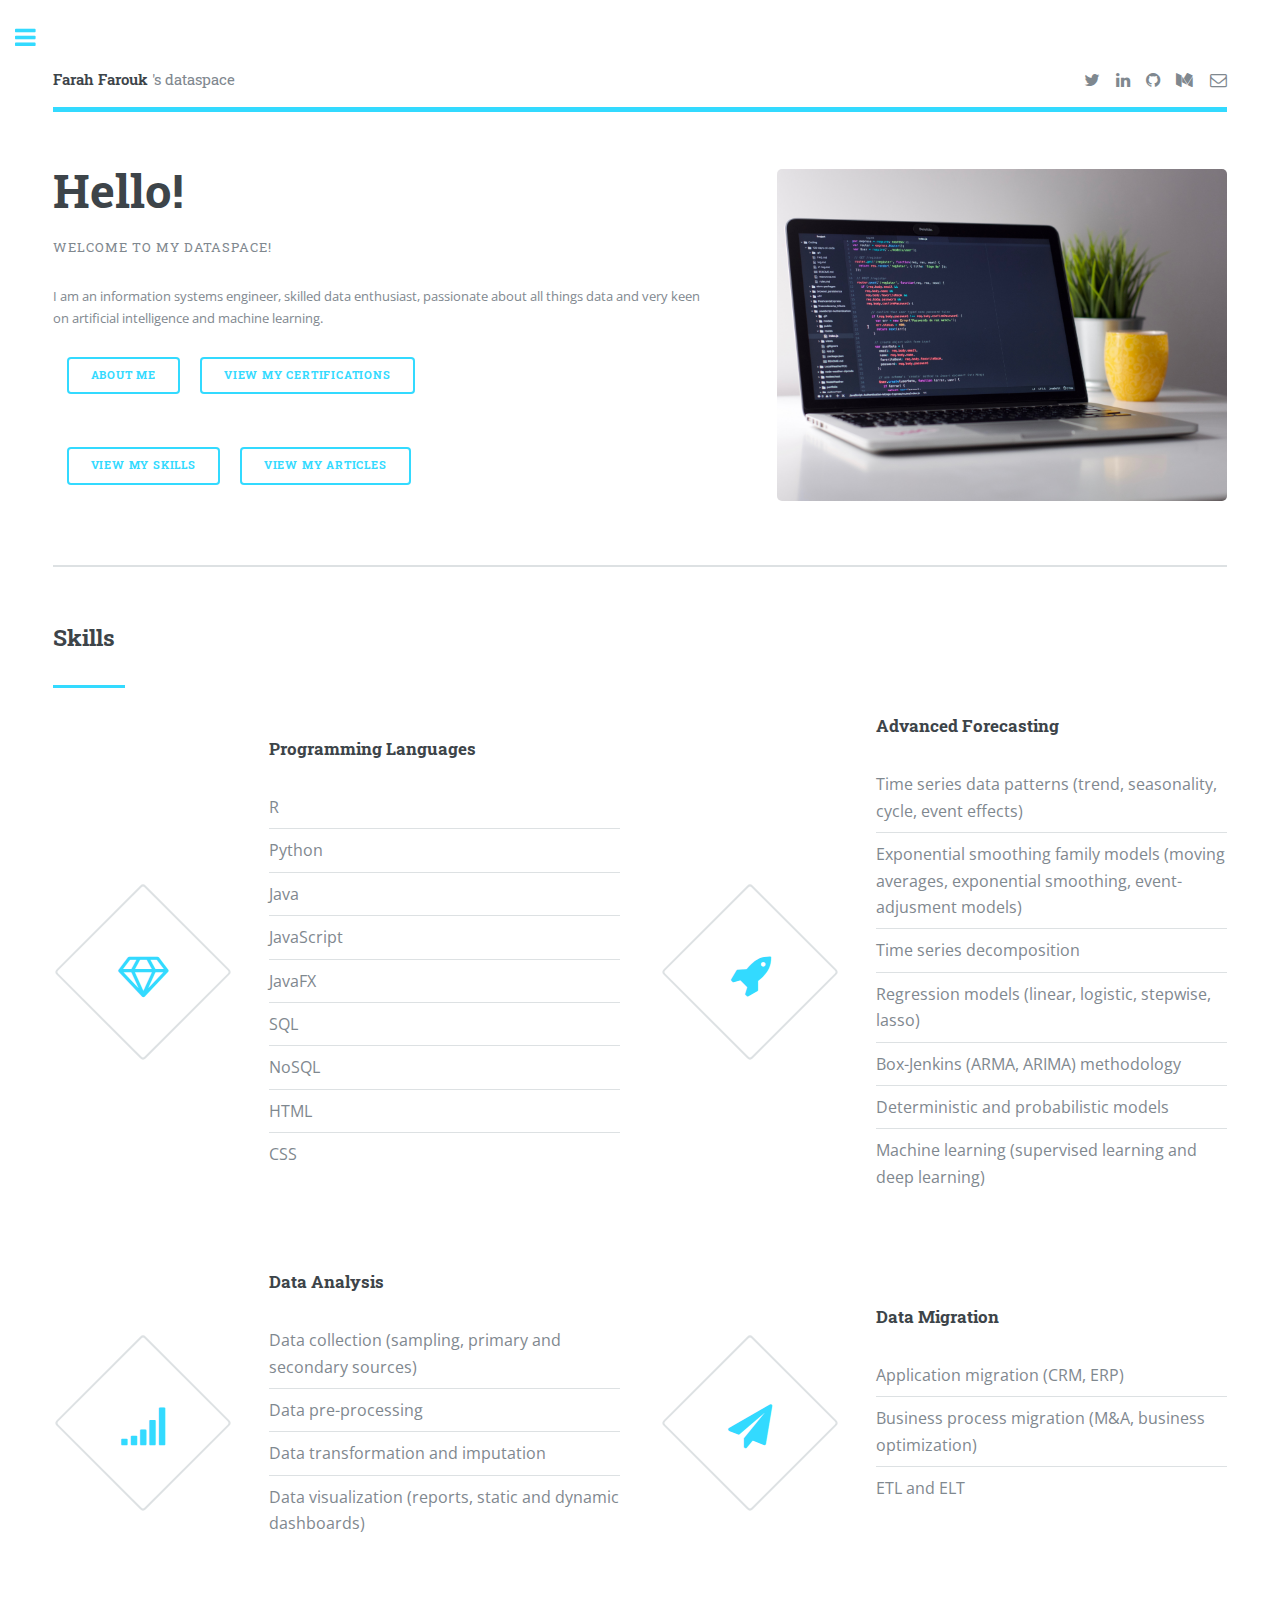
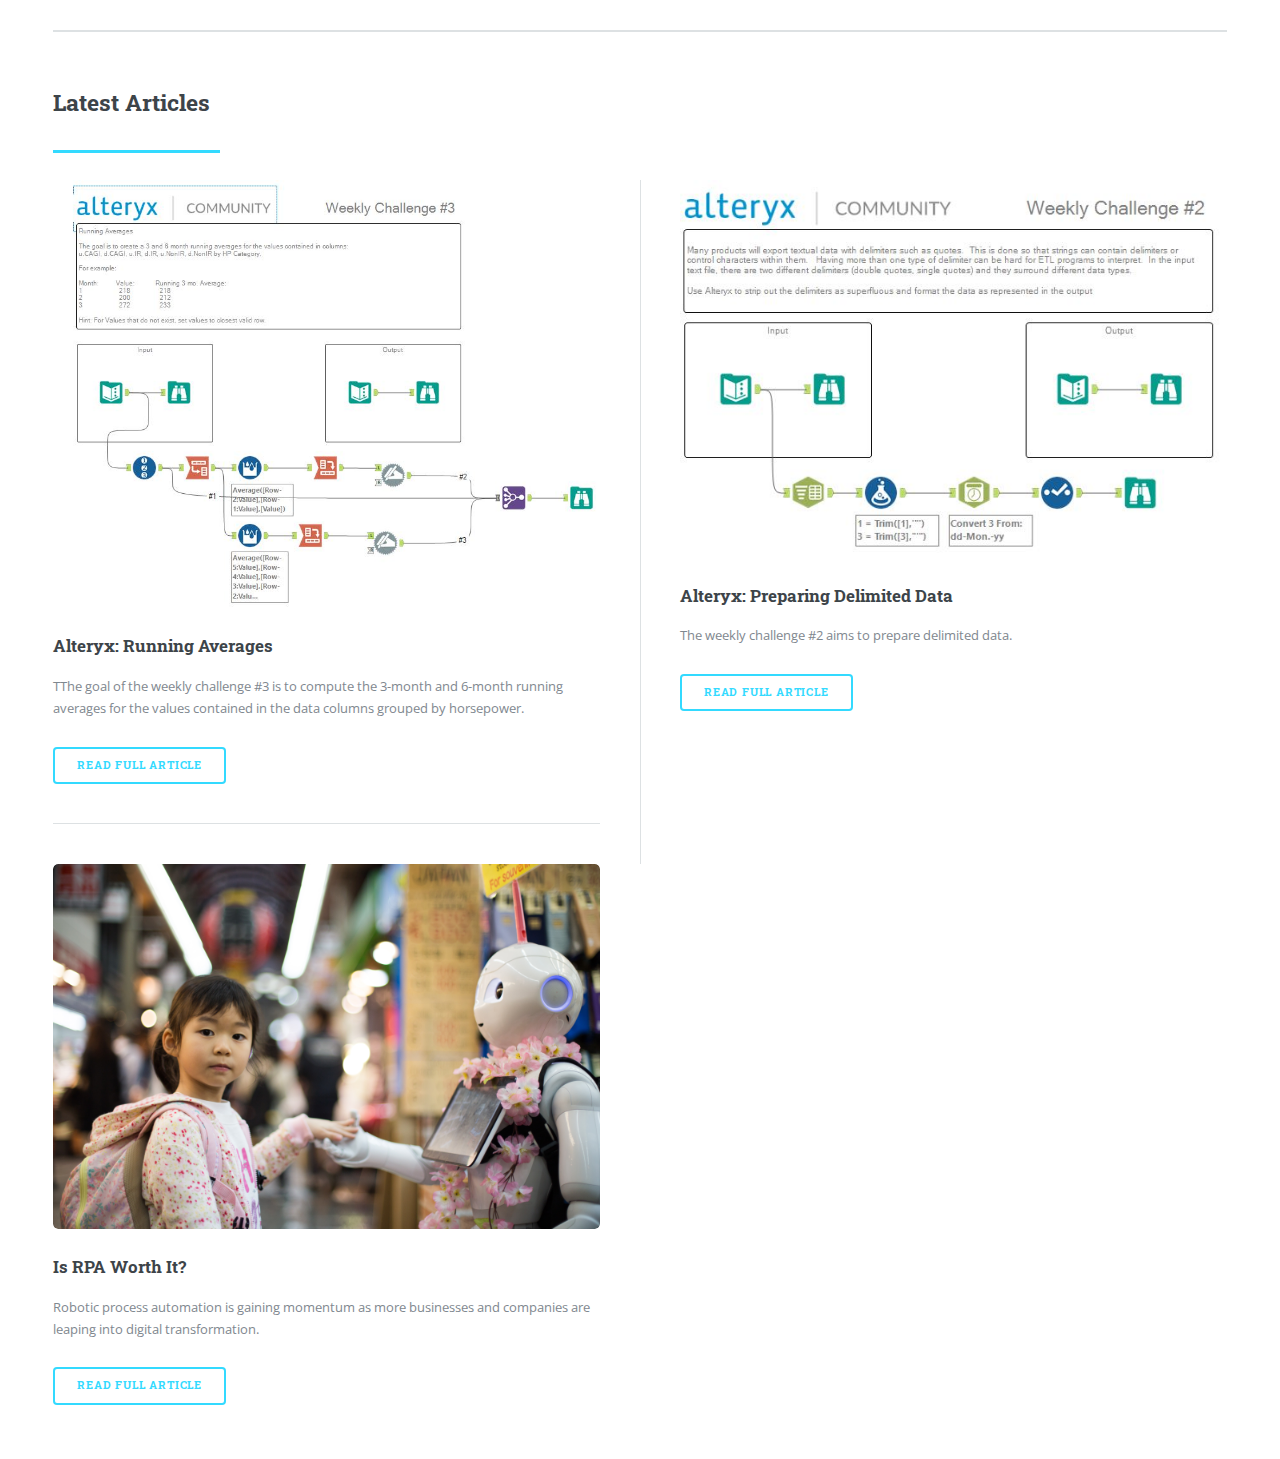
==== index.html @ 33a5beaa "Add files via upload" ====
<!DOCTYPE HTML>

<html>
	
	<head>
		<title>Farah Farouk</title>
		<meta charset="utf-8" />
		<meta name="viewport" content="width=device-width, initial-scale=1, user-scalable=no" />
		<link rel="stylesheet" href="assets/css/main.css" />
	</head>
	<body class="is-preload">

		<!-- Wrapper -->
			<div id="wrapper">

				<!-- Main -->
					<div id="main">
						<div class="inner">

							<!-- Header -->
								<header id="header">
									<a href="index.html" class="logo"><strong> Farah Farouk </strong>'s dataspace </a>
									<ul class="icons">
										<li><a href="https://twitter.com/datafarah" target="_blank" class="icon fa-twitter"><span class="label">Twitter</span></a></li>
										<li><a href="https://www.linkedin.com/in/ffarah/" target="_blank" class="icon fa-linkedin"><span class="label">LinkedIn</span></a></li>
										<li><a href="https://github.com/farahfarouk" target="_blank" class="icon fa-github"><span class="label">Github</span></a></li>
										<li><a href="https://medium.com/@datafarah" target="_blank" class="icon fa-medium"><span class="label">Medium</span></a></li>
										<li><a href="mailto:farah_farouk@outlook.com?Subject= Hello!" class="icon fa-envelope-o"><span class="label">Email</span></a></li>
									</ul>
								</header>

							<!-- Banner -->
								<section id="banner">
									<div class="content">
										<header>
										
										<h1>Hello!</h1>
										<p>Welcome to my dataspace! </p>
										</header>
										<p> I am an information systems engineer, skilled data enthusiast, passionate about all things data and very keen on artificial intelligence and machine learning.</p>
										<ul class="row">
											<p><a href="about.html" class="button big">About me</a></p>
											<p><a href="certifications.html" class="button big">View my certifications</a></p>
										</ul>
										<ul class="row">
											<p><a href="#Skills" class="button big">View my skills</a></p>
											<p><a href="articles.html" class="button big">View my articles</a></p>
										</ul>
										
										<!--<ul class="actions">
												<li><a href="Farah Farouk's Resume.pdf" download class="button big">Download my résumé</a></li>
											</ul>-->
											
									</div>
									<span class="image right"  width="100" height="260" >
										<img src="images/pic20.jpg" alt="" />
									</span>
								</section>

							<!-- Section -->
								<section>
									<header class="major">
										<a name="Skills"> <h2>Skills</h2></a>
									</header>
									<div class="features">
										<article>
											<font size="4.5"><span class="icon fa-diamond"></span></font>
											<div class="content">
												<h3>Programming Languages</h3>									
												<font size="3">
													<p>
														<ul class="alt">
														<li>R</li>
														<li>Python</li>
														<li>Java</li>
														<li>JavaScript</li>
														<li>JavaFX</li>
														<li>SQL</li>
														<li>NoSQL</li>
														<li>HTML</li>
														<li>CSS</li>
														</ul>
													</p>
												</font>
											</div>
										</article>
									
										<article>
											<font size="4.5"><span class="icon fa-rocket"></span></font>
											<div class="content">
												<h3>Advanced Forecasting</h3>
												<font size="3">
													<p>
														<ul class="alt">
														<li>Time series data patterns (trend, seasonality, cycle, event effects)</li>
														<li>Exponential smoothing family models (moving averages, exponential smoothing, event-adjusment models)</li>
														<li>Time series decomposition </li>
														<li>Regression models (linear, logistic, stepwise, lasso)</li>
														<li>Box-Jenkins (ARMA, ARIMA) methodology</li>
														<li>Deterministic and probabilistic models</li>
														<li>Machine learning (supervised learning and deep learning)</li>
														</ul>
													</p>
												</font>
											</div>
										</article>

										<article>
												<font size="4.5"><span class="icon fa-signal"></span></font>
											<div class="content">
												<h3>Data Analysis</h3>
												<font size="3">
													<p>
														<ul class="alt">
														<li>Data collection (sampling, primary and secondary sources) </li>
														<li>Data pre-processing</li>
														<li>Data transformation and imputation</li>
														<li>Data  visualization (reports, static and dynamic dashboards)</li>
														</ul>
													</p>
												</font>
											</div>
										</article>

										<article>
											<font size="4.5"><span class="icon fa-paper-plane"></span></font>
											<div class="content">
												<h3>Data Migration</h3>
												<font size="3">
													<p>
														<ul class="alt">
														<li>Application migration (CRM, ERP) </li>
														<li>Business process migration (M&A, business optimization)</li>
														<li>ETL and ELT</li>
														</ul>
													</p>
												</font>
											</div>
										</article>
									</div>
								</section>

							<!-- Section -->
								<section>
									<header class="major">
										<a name="Articles"> <h2>Latest Articles</h2> </a>
									</header>
									<div class="posts">
											<article>
													<a href="https://medium.com/@datafarah/alteryx-running-averages-e995f4329ad5" target="_blank" class="image"><img src="images/pic32.JPG" alt="" /></a>
													<h3>Alteryx: Running Averages </h3>
													<p>TThe goal of the weekly challenge #3 is to compute the 3-month and 6-month running averages for the values contained in the data columns grouped by horsepower.</p>
													<ul class="actions">
														<li><a href="https://medium.com/@datafarah/alteryx-running-averages-e995f4329ad5" target="_blank" class="button">read full article</a></li>
													</ul>
											</article>   
										<article>
												<a href="https://medium.com/datadriveninvestor/alteryx-preparing-delimited-data-8fd2b0efdda5" target="_blank" class="image"><img src="images/pic31.JPG" alt="" /></a>
												<h3>Alteryx: Preparing Delimited Data </h3>
												<p>The weekly challenge #2 aims to prepare delimited data.</p>
												<ul class="actions">
													<li><a href="https://medium.com/datadriveninvestor/alteryx-preparing-delimited-data-8fd2b0efdda5" target="_blank" class="button">read full article</a></li>
												</ul>
										</article>  
										<article>
												<a href="https://medium.com/datadriveninvestor/is-rpa-worth-it-6170d3c0289a" target="_blank" class="image"><img src="images/pic03.jpg" alt="" /></a>
												<h3>Is RPA Worth It?</h3>
												<p>Robotic process automation is gaining momentum as more businesses and companies are leaping into digital transformation.</p>
												<ul class="actions">
													<li><a href="https://medium.com/datadriveninvestor/is-rpa-worth-it-6170d3c0289a" target="_blank" class="button">read full article</a></li>
												</ul>
										</article>
									</div>
								</section>

						</div>
					</div>

				<!-- Sidebar -->
					<div id="sidebar">
						<div class="inner">

							<!-- Search -->
								<section id="search" class="alt">
								<script type="text/javascript" src="//rf.revolvermaps.com/0/0/6.js?i=564txde7sz0&amp;m=7&amp;c=e63100&amp;cr1=ffffff&amp;f=arial&amp;l=0&amp;bv=90&amp;lx=-420&amp;ly=420&amp;hi=20&amp;he=7&amp;hc=a8ddff&amp;rs=80" async="async"></script>
								</section>

							<!-- Menu -->
								<nav id="menu">
									<header class="major">
										<h2>Menu</h2>
									</header>
									<ul>
										<li><a href="index.html">Homepage</a></li>
										<li><a href="about.html">About me</a></li>
										<li><a href="certifications.html">Certifications</a></li>
										<li>
										<span a href="articles.html" class="opener">Articles</span>
										<ul>
											<li><a href="iai.html">Inside AI</a></li>
											<li><a href="ialteryx.html">Inside Alteryx</a></li>
											<li><a href="ipython.html">Inside Python</a></li>
											<li><a href="ir.html">Inside R</a></li>
										</ul>
										</li>
										<li><a href="mailto:farah_farouk@outlook.com?Subject= Hello!">Contact</a></li>
									</ul>
								</nav>	

							<!-- Section -->
								<section>
									<header class="major">
										<h2> Data News </h2>
									</header>
									<div class="mini-posts">
										<article>
											
												<div class="feedgrabbr_widget" id="fgid_11b1ff4437000a5624e28e308"></div>
												<script>if (typeof (fg_widgets) === "undefined") fg_widgets = new Array(); fg_widgets.push("fgid_11b1ff4437000a5624e28e308");</script>
												<script async src="https://www.feedgrabbr.com/widget/fgwidget.js"></script>

												<p><div class="feedgrabbr_widget" id="fgid_0a4306a28ae676fc05e7b98b8"></div>
													<script>if (typeof (fg_widgets) === "undefined") fg_widgets = new Array(); fg_widgets.push("fgid_0a4306a28ae676fc05e7b98b8");</script>
													<script async src="https://www.feedgrabbr.com/widget/fgwidget.js"></script></p>

													
												
										</article>
									</div>
								</section>

							
							<!-- Footer -->
								<footer id="footer">
									<font size="1.5"><p class="copyright">&copy;2019 Farah Farouk. All rights reserved. v.2. Images from Unsplash.com.</p></font>
								</footer>

						</div>
					</div>
			</div>

		<!-- Scripts -->
			<script src="assets/js/jquery.min.js"></script>
			<script src="assets/js/browser.min.js"></script>
			<script src="assets/js/breakpoints.min.js"></script>
			<script src="assets/js/util.js"></script>
			<script src="assets/js/main.js"></script>
	</body>
</html>
---- assets/css/main.css ----
@import url(font-awesome.min.css);
@import url("https://fonts.googleapis.com/css?family=Open+Sans:400,600,400italic,600italic|Roboto+Slab:400,700");


html, body, div, span, applet, object,
iframe, h1, h2, h3, h4, h5, h6, p, blockquote,
pre, a, abbr, acronym, address, big, cite,
code, del, dfn, em, img, ins, kbd, q, s, samp,
small, strike, strong, sub, sup, tt, var, b,
u, i, center, dl, dt, dd, ol, ul, li, fieldset,
form, label, legend, table, caption, tbody,
tfoot, thead, tr, th, td, article, aside,
canvas, details, embed, figure, figcaption,
footer, header, hgroup, menu, nav, output, ruby,
section, summary, time, mark, audio, video {
	margin: 0;
	padding: 0;
	border: 0;
	font-size: 100%;
	font: inherit;
	vertical-align: baseline;}

article, aside, details, figcaption, figure,
footer, header, hgroup, menu, nav, section {
	display: block;}

body {
	line-height: 1;
}

ol, ul {
	list-style: none;
}

blockquote, q {
	quotes: none;
}

	blockquote:before, blockquote:after, q:before, q:after {
		content: '';
		content: none;
	}

table {
	border-collapse: collapse;
	border-spacing: 0;
}

body {
	-webkit-text-size-adjust: none;
}

mark {
	background-color: transparent;
	color: inherit;
}

input::-moz-focus-inner {
	border: 0;
	padding: 0;
}

input, select, textarea {
	-moz-appearance: none;
	-webkit-appearance: none;
	-ms-appearance: none;
	appearance: none;
}

/* Basic */

	@-ms-viewport {
		width: device-width;
	}

	body {
		-ms-overflow-style: scrollbar;
	}

	@media screen and (max-width: 480px) {

		html, body {
			min-width: 320px;
		}

	}

	html {
		box-sizing: border-box;
	}

	*, *:before, *:after {
		box-sizing: inherit;
	}

	body {
		background: #ffffff;
	}

		body.is-preload *, body.is-preload *:before, body.is-preload *:after, body.is-resizing *, body.is-resizing *:before, body.is-resizing *:after {
			-moz-animation: none !important;
			-webkit-animation: none !important;
			-ms-animation: none !important;
			animation: none !important;
			-moz-transition: none !important;
			-webkit-transition: none !important;
			-ms-transition: none !important;
			transition: none !important;
		}

/* Type */

	body, input, select, textarea {
		color: #7f888f;
		font-family: "Open Sans", sans-serif;
		font-size: 13pt;
		font-weight: 400;
		line-height: 1.65;
	}

		@media screen and (max-width: 1680px) {

			body, input, select, textarea {
				font-size: 11pt;
			}

		}

		@media screen and (max-width: 1280px) {

			body, input, select, textarea {
				font-size: 10pt;
			}

		}

		@media screen and (max-width: 360px) {

			body, input, select, textarea {
				font-size: 9pt;
			}

		}

	a {
		-moz-transition: color 0.2s ease-in-out, border-bottom-color 0.2s ease-in-out;
		-webkit-transition: color 0.2s ease-in-out, border-bottom-color 0.2s ease-in-out;
		-ms-transition: color 0.2s ease-in-out, border-bottom-color 0.2s ease-in-out;
		transition: color 0.2s ease-in-out, border-bottom-color 0.2s ease-in-out;
		border-bottom: dotted 1px;
		color: #33DAFF;
		text-decoration: none;
	}

		a:hover {
			border-bottom-color: #33DAFF;
			color: #33DAFF !important;
		}

			a:hover strong {
				color: inherit;
			}

	strong, b {
		color: #3d4449;
		font-weight: 600;
	}

	em, i {
		font-style: italic;
	}

	p {
		margin: 0 0 2em 0;
	}

	h1, h2, h3, h4, h5, h6 {
		color: #3d4449;
		font-family: "Roboto Slab", serif;
		font-weight: 700;
		line-height: 1.5;
		margin: 0 0 1em 0;
	}

		h1 a, h2 a, h3 a, h4 a, h5 a, h6 a {
			color: inherit;
			text-decoration: none;
			border-bottom: 0;
		}

	h1 {
		font-size: 4em;
		margin: 0 0 0.5em 0;
		line-height: 1.3;
	}

	h2 {
		font-size: 1.75em;
	}

	h3 {
		font-size: 1.25em;
	}

	h4 {
		font-size: 1.1em;
	}

	h5 {
		font-size: 0.9em;
	}

	h6 {
		font-size: 0.7em;
	}

	@media screen and (max-width: 1680px) {

		h1 {
			font-size: 3.5em;
		}

	}

	@media screen and (max-width: 980px) {

		h1 {
			font-size: 3.25em;
		}

	}

	@media screen and (max-width: 736px) {

		h1 {
			font-size: 2em;
			line-height: 1.4;
		}

		h2 {
			font-size: 1.5em;
		}

	}

	sub {
		font-size: 0.8em;
		position: relative;
		top: 0.5em;
	}

	sup {
		font-size: 0.8em;
		position: relative;
		top: -0.5em;
	}

	blockquote {
		border-left: solid 3px rgba(210, 215, 217, 0.75);
		font-style: italic;
		margin: 0 0 2em 0;
		padding: 0.5em 0 0.5em 2em;
	}

	code {
		background: rgba(230, 235, 237, 0.25);
		border-radius: 0.375em;
		border: solid 1px rgba(210, 215, 217, 0.75);
		font-family: "Courier New", monospace;
		font-size: 0.9em;
		margin: 0 0.25em;
		padding: 0.25em 0.65em;
	}

	pre {
		-webkit-overflow-scrolling: touch;
		font-family: "Courier New", monospace;
		font-size: 0.9em;
		margin: 0 0 2em 0;
	}

		pre code {
			display: block;
			line-height: 1.75;
			padding: 1em 1.5em;
			overflow-x: auto;
		}

	hr {
		border: 0;
		border-bottom: solid 1px rgba(210, 215, 217, 0.75);
		margin: 2em 0;
	}

		hr.major {
			margin: 3em 0;
		}

	.align-left {
		text-align: left;
	}

	.align-center {
		text-align: center;
	}

	.align-right {
		text-align: right;
	}

/* Row */

	.row {
		display: flex;
		flex-wrap: wrap;
		box-sizing: border-box;
		align-items: stretch;
	}

		.row > * {
			box-sizing: border-box;
		}

		.row.gtr-uniform > * > :last-child {
			margin-bottom: 0;
		}

		.row.aln-left {
			justify-content: flex-start;
		}

		.row.aln-center {
			justify-content: center;
		}

		.row.aln-right {
			justify-content: flex-end;
		}

		.row.aln-top {
			align-items: flex-start;
		}

		.row.aln-middle {
			align-items: center;
		}

		.row.aln-bottom {
			align-items: flex-end;
		}

		.row > .imp {
			order: -1;
		}

		.row > .col-1 {
			width: 8.3333333333%;
		}

		.row > .off-1 {
			margin-left: 8.3333333333%;
		}

		.row > .col-2 {
			width: 16.6666666667%;
		}

		.row > .off-2 {
			margin-left: 16.6666666667%;
		}

		.row > .col-3 {
			width: 25%;
		}

		.row > .off-3 {
			margin-left: 25%;
		}

		.row > .col-4 {
			width: 33.3333333333%;
		}

		.row > .off-4 {
			margin-left: 33.3333333333%;
		}

		.row > .col-5 {
			width: 41.6666666667%;
		}

		.row > .off-5 {
			margin-left: 41.6666666667%;
		}

		.row > .col-6 {
			width: 50%;
		}

		.row > .off-6 {
			margin-left: 50%;
		}

		.row > .col-7 {
			width: 58.3333333333%;
		}

		.row > .off-7 {
			margin-left: 58.3333333333%;
		}

		.row > .col-8 {
			width: 66.6666666667%;
		}

		.row > .off-8 {
			margin-left: 66.6666666667%;
		}

		.row > .col-9 {
			width: 75%;
		}

		.row > .off-9 {
			margin-left: 75%;
		}

		.row > .col-10 {
			width: 83.3333333333%;
		}

		.row > .off-10 {
			margin-left: 83.3333333333%;
		}

		.row > .col-11 {
			width: 91.6666666667%;
		}

		.row > .off-11 {
			margin-left: 91.6666666667%;
		}

		.row > .col-12 {
			width: 100%;
		}

		.row > .off-12 {
			margin-left: 100%;
		}

		.row.gtr-0 {
			margin-top: 0;
			margin-left: 0em;
		}

			.row.gtr-0 > * {
				padding: 0 0 0 0em;
			}

			.row.gtr-0.gtr-uniform {
				margin-top: 0em;
			}

				.row.gtr-0.gtr-uniform > * {
					padding-top: 0em;
				}

		.row.gtr-25 {
			margin-top: 0;
			margin-left: -0.375em;
		}

			.row.gtr-25 > * {
				padding: 0 0 0 0.375em;
			}

			.row.gtr-25.gtr-uniform {
				margin-top: -0.375em;
			}

				.row.gtr-25.gtr-uniform > * {
					padding-top: 0.375em;
				}

		.row.gtr-50 {
			margin-top: 0;
			margin-left: -0.75em;
		}

			.row.gtr-50 > * {
				padding: 0 0 0 0.75em;
			}

			.row.gtr-50.gtr-uniform {
				margin-top: -0.75em;
			}

				.row.gtr-50.gtr-uniform > * {
					padding-top: 0.75em;
				}

		.row {
			margin-top: 0;
			margin-left: -1.5em;
		}

			.row > * {
				padding: 0 0 0 1.5em;
			}

			.row.gtr-uniform {
				margin-top: -1.5em;
			}

				.row.gtr-uniform > * {
					padding-top: 1.5em;
				}

		.row.gtr-150 {
			margin-top: 0;
			margin-left: -2.25em;
		}

			.row.gtr-150 > * {
				padding: 0 0 0 2.25em;
			}

			.row.gtr-150.gtr-uniform {
				margin-top: -2.25em;
			}

				.row.gtr-150.gtr-uniform > * {
					padding-top: 2.25em;
				}

		.row.gtr-200 {
			margin-top: 0;
			margin-left: -3em;
		}

			.row.gtr-200 > * {
				padding: 0 0 0 3em;
			}

			.row.gtr-200.gtr-uniform {
				margin-top: -3em;
			}

				.row.gtr-200.gtr-uniform > * {
					padding-top: 3em;
				}

		@media screen and (max-width: 1680px) {

			.row {
				display: flex;
				flex-wrap: wrap;
				box-sizing: border-box;
				align-items: stretch;
			}

				.row > * {
					box-sizing: border-box;
				}

				.row.gtr-uniform > * > :last-child {
					margin-bottom: 0;
				}

				.row.aln-left {
					justify-content: flex-start;
				}

				.row.aln-center {
					justify-content: center;
				}

				.row.aln-right {
					justify-content: flex-end;
				}

				.row.aln-top {
					align-items: flex-start;
				}

				.row.aln-middle {
					align-items: center;
				}

				.row.aln-bottom {
					align-items: flex-end;
				}

				.row > .imp-xlarge {
					order: -1;
				}

				.row > .col-1-xlarge {
					width: 8.3333333333%;
				}

				.row > .off-1-xlarge {
					margin-left: 8.3333333333%;
				}

				.row > .col-2-xlarge {
					width: 16.6666666667%;
				}

				.row > .off-2-xlarge {
					margin-left: 16.6666666667%;
				}

				.row > .col-3-xlarge {
					width: 25%;
				}

				.row > .off-3-xlarge {
					margin-left: 25%;
				}

				.row > .col-4-xlarge {
					width: 33.3333333333%;
				}

				.row > .off-4-xlarge {
					margin-left: 33.3333333333%;
				}

				.row > .col-5-xlarge {
					width: 41.6666666667%;
				}

				.row > .off-5-xlarge {
					margin-left: 41.6666666667%;
				}

				.row > .col-6-xlarge {
					width: 50%;
				}

				.row > .off-6-xlarge {
					margin-left: 50%;
				}

				.row > .col-7-xlarge {
					width: 58.3333333333%;
				}

				.row > .off-7-xlarge {
					margin-left: 58.3333333333%;
				}

				.row > .col-8-xlarge {
					width: 66.6666666667%;
				}

				.row > .off-8-xlarge {
					margin-left: 66.6666666667%;
				}

				.row > .col-9-xlarge {
					width: 75%;
				}

				.row > .off-9-xlarge {
					margin-left: 75%;
				}

				.row > .col-10-xlarge {
					width: 83.3333333333%;
				}

				.row > .off-10-xlarge {
					margin-left: 83.3333333333%;
				}

				.row > .col-11-xlarge {
					width: 91.6666666667%;
				}

				.row > .off-11-xlarge {
					margin-left: 91.6666666667%;
				}

				.row > .col-12-xlarge {
					width: 100%;
				}

				.row > .off-12-xlarge {
					margin-left: 100%;
				}

				.row.gtr-0 {
					margin-top: 0;
					margin-left: 0em;
				}

					.row.gtr-0 > * {
						padding: 0 0 0 0em;
					}

					.row.gtr-0.gtr-uniform {
						margin-top: 0em;
					}

						.row.gtr-0.gtr-uniform > * {
							padding-top: 0em;
						}

				.row.gtr-25 {
					margin-top: 0;
					margin-left: -0.375em;
				}

					.row.gtr-25 > * {
						padding: 0 0 0 0.375em;
					}

					.row.gtr-25.gtr-uniform {
						margin-top: -0.375em;
					}

						.row.gtr-25.gtr-uniform > * {
							padding-top: 0.375em;
						}

				.row.gtr-50 {
					margin-top: 0;
					margin-left: -0.75em;
				}

					.row.gtr-50 > * {
						padding: 0 0 0 0.75em;
					}

					.row.gtr-50.gtr-uniform {
						margin-top: -0.75em;
					}

						.row.gtr-50.gtr-uniform > * {
							padding-top: 0.75em;
						}

				.row {
					margin-top: 0;
					margin-left: -1.5em;
				}

					.row > * {
						padding: 0 0 0 1.5em;
					}

					.row.gtr-uniform {
						margin-top: -1.5em;
					}

						.row.gtr-uniform > * {
							padding-top: 1.5em;
						}

				.row.gtr-150 {
					margin-top: 0;
					margin-left: -2.25em;
				}

					.row.gtr-150 > * {
						padding: 0 0 0 2.25em;
					}

					.row.gtr-150.gtr-uniform {
						margin-top: -2.25em;
					}

						.row.gtr-150.gtr-uniform > * {
							padding-top: 2.25em;
						}

				.row.gtr-200 {
					margin-top: 0;
					margin-left: -3em;
				}

					.row.gtr-200 > * {
						padding: 0 0 0 3em;
					}

					.row.gtr-200.gtr-uniform {
						margin-top: -3em;
					}

						.row.gtr-200.gtr-uniform > * {
							padding-top: 3em;
						}

		}

		@media screen and (max-width: 1280px) {

			.row {
				display: flex;
				flex-wrap: wrap;
				box-sizing: border-box;
				align-items: stretch;
			}

				.row > * {
					box-sizing: border-box;
				}

				.row.gtr-uniform > * > :last-child {
					margin-bottom: 0;
				}

				.row.aln-left {
					justify-content: flex-start;
				}

				.row.aln-center {
					justify-content: center;
				}

				.row.aln-right {
					justify-content: flex-end;
				}

				.row.aln-top {
					align-items: flex-start;
				}

				.row.aln-middle {
					align-items: center;
				}

				.row.aln-bottom {
					align-items: flex-end;
				}

				.row > .imp-large {
					order: -1;
				}

				.row > .col-1-large {
					width: 8.3333333333%;
				}

				.row > .off-1-large {
					margin-left: 8.3333333333%;
				}

				.row > .col-2-large {
					width: 16.6666666667%;
				}

				.row > .off-2-large {
					margin-left: 16.6666666667%;
				}

				.row > .col-3-large {
					width: 25%;
				}

				.row > .off-3-large {
					margin-left: 25%;
				}

				.row > .col-4-large {
					width: 33.3333333333%;
				}

				.row > .off-4-large {
					margin-left: 33.3333333333%;
				}

				.row > .col-5-large {
					width: 41.6666666667%;
				}

				.row > .off-5-large {
					margin-left: 41.6666666667%;
				}

				.row > .col-6-large {
					width: 50%;
				}

				.row > .off-6-large {
					margin-left: 50%;
				}

				.row > .col-7-large {
					width: 58.3333333333%;
				}

				.row > .off-7-large {
					margin-left: 58.3333333333%;
				}

				.row > .col-8-large {
					width: 66.6666666667%;
				}

				.row > .off-8-large {
					margin-left: 66.6666666667%;
				}

				.row > .col-9-large {
					width: 75%;
				}

				.row > .off-9-large {
					margin-left: 75%;
				}

				.row > .col-10-large {
					width: 83.3333333333%;
				}

				.row > .off-10-large {
					margin-left: 83.3333333333%;
				}

				.row > .col-11-large {
					width: 91.6666666667%;
				}

				.row > .off-11-large {
					margin-left: 91.6666666667%;
				}

				.row > .col-12-large {
					width: 100%;
				}

				.row > .off-12-large {
					margin-left: 100%;
				}

				.row.gtr-0 {
					margin-top: 0;
					margin-left: 0em;
				}

					.row.gtr-0 > * {
						padding: 0 0 0 0em;
					}

					.row.gtr-0.gtr-uniform {
						margin-top: 0em;
					}

						.row.gtr-0.gtr-uniform > * {
							padding-top: 0em;
						}

				.row.gtr-25 {
					margin-top: 0;
					margin-left: -0.375em;
				}

					.row.gtr-25 > * {
						padding: 0 0 0 0.375em;
					}

					.row.gtr-25.gtr-uniform {
						margin-top: -0.375em;
					}

						.row.gtr-25.gtr-uniform > * {
							padding-top: 0.375em;
						}

				.row.gtr-50 {
					margin-top: 0;
					margin-left: -0.75em;
				}

					.row.gtr-50 > * {
						padding: 0 0 0 0.75em;
					}

					.row.gtr-50.gtr-uniform {
						margin-top: -0.75em;
					}

						.row.gtr-50.gtr-uniform > * {
							padding-top: 0.75em;
						}

				.row {
					margin-top: 0;
					margin-left: -1.5em;
				}

					.row > * {
						padding: 0 0 0 1.5em;
					}

					.row.gtr-uniform {
						margin-top: -1.5em;
					}

						.row.gtr-uniform > * {
							padding-top: 1.5em;
						}

				.row.gtr-150 {
					margin-top: 0;
					margin-left: -2.25em;
				}

					.row.gtr-150 > * {
						padding: 0 0 0 2.25em;
					}

					.row.gtr-150.gtr-uniform {
						margin-top: -2.25em;
					}

						.row.gtr-150.gtr-uniform > * {
							padding-top: 2.25em;
						}

				.row.gtr-200 {
					margin-top: 0;
					margin-left: -3em;
				}

					.row.gtr-200 > * {
						padding: 0 0 0 3em;
					}

					.row.gtr-200.gtr-uniform {
						margin-top: -3em;
					}

						.row.gtr-200.gtr-uniform > * {
							padding-top: 3em;
						}

		}

		@media screen and (max-width: 980px) {

			.row {
				display: flex;
				flex-wrap: wrap;
				box-sizing: border-box;
				align-items: stretch;
			}

				.row > * {
					box-sizing: border-box;
				}

				.row.gtr-uniform > * > :last-child {
					margin-bottom: 0;
				}

				.row.aln-left {
					justify-content: flex-start;
				}

				.row.aln-center {
					justify-content: center;
				}

				.row.aln-right {
					justify-content: flex-end;
				}

				.row.aln-top {
					align-items: flex-start;
				}

				.row.aln-middle {
					align-items: center;
				}

				.row.aln-bottom {
					align-items: flex-end;
				}

				.row > .imp-medium {
					order: -1;
				}

				.row > .col-1-medium {
					width: 8.3333333333%;
				}

				.row > .off-1-medium {
					margin-left: 8.3333333333%;
				}

				.row > .col-2-medium {
					width: 16.6666666667%;
				}

				.row > .off-2-medium {
					margin-left: 16.6666666667%;
				}

				.row > .col-3-medium {
					width: 25%;
				}

				.row > .off-3-medium {
					margin-left: 25%;
				}

				.row > .col-4-medium {
					width: 33.3333333333%;
				}

				.row > .off-4-medium {
					margin-left: 33.3333333333%;
				}

				.row > .col-5-medium {
					width: 41.6666666667%;
				}

				.row > .off-5-medium {
					margin-left: 41.6666666667%;
				}

				.row > .col-6-medium {
					width: 50%;
				}

				.row > .off-6-medium {
					margin-left: 50%;
				}

				.row > .col-7-medium {
					width: 58.3333333333%;
				}

				.row > .off-7-medium {
					margin-left: 58.3333333333%;
				}

				.row > .col-8-medium {
					width: 66.6666666667%;
				}

				.row > .off-8-medium {
					margin-left: 66.6666666667%;
				}

				.row > .col-9-medium {
					width: 75%;
				}

				.row > .off-9-medium {
					margin-left: 75%;
				}

				.row > .col-10-medium {
					width: 83.3333333333%;
				}

				.row > .off-10-medium {
					margin-left: 83.3333333333%;
				}

				.row > .col-11-medium {
					width: 91.6666666667%;
				}

				.row > .off-11-medium {
					margin-left: 91.6666666667%;
				}

				.row > .col-12-medium {
					width: 100%;
				}

				.row > .off-12-medium {
					margin-left: 100%;
				}

				.row.gtr-0 {
					margin-top: 0;
					margin-left: 0em;
				}

					.row.gtr-0 > * {
						padding: 0 0 0 0em;
					}

					.row.gtr-0.gtr-uniform {
						margin-top: 0em;
					}

						.row.gtr-0.gtr-uniform > * {
							padding-top: 0em;
						}

				.row.gtr-25 {
					margin-top: 0;
					margin-left: -0.375em;
				}

					.row.gtr-25 > * {
						padding: 0 0 0 0.375em;
					}

					.row.gtr-25.gtr-uniform {
						margin-top: -0.375em;
					}

						.row.gtr-25.gtr-uniform > * {
							padding-top: 0.375em;
						}

				.row.gtr-50 {
					margin-top: 0;
					margin-left: -0.75em;
				}

					.row.gtr-50 > * {
						padding: 0 0 0 0.75em;
					}

					.row.gtr-50.gtr-uniform {
						margin-top: -0.75em;
					}

						.row.gtr-50.gtr-uniform > * {
							padding-top: 0.75em;
						}

				.row {
					margin-top: 0;
					margin-left: -1.5em;
				}

					.row > * {
						padding: 0 0 0 1.5em;
					}

					.row.gtr-uniform {
						margin-top: -1.5em;
					}

						.row.gtr-uniform > * {
							padding-top: 1.5em;
						}

				.row.gtr-150 {
					margin-top: 0;
					margin-left: -2.25em;
				}

					.row.gtr-150 > * {
						padding: 0 0 0 2.25em;
					}

					.row.gtr-150.gtr-uniform {
						margin-top: -2.25em;
					}

						.row.gtr-150.gtr-uniform > * {
							padding-top: 2.25em;
						}

				.row.gtr-200 {
					margin-top: 0;
					margin-left: -3em;
				}

					.row.gtr-200 > * {
						padding: 0 0 0 3em;
					}

					.row.gtr-200.gtr-uniform {
						margin-top: -3em;
					}

						.row.gtr-200.gtr-uniform > * {
							padding-top: 3em;
						}

		}

		@media screen and (max-width: 736px) {

			.row {
				display: flex;
				flex-wrap: wrap;
				box-sizing: border-box;
				align-items: stretch;
			}

				.row > * {
					box-sizing: border-box;
				}

				.row.gtr-uniform > * > :last-child {
					margin-bottom: 0;
				}

				.row.aln-left {
					justify-content: flex-start;
				}

				.row.aln-center {
					justify-content: center;
				}

				.row.aln-right {
					justify-content: flex-end;
				}

				.row.aln-top {
					align-items: flex-start;
				}

				.row.aln-middle {
					align-items: center;
				}

				.row.aln-bottom {
					align-items: flex-end;
				}

				.row > .imp-small {
					order: -1;
				}

				.row > .col-1-small {
					width: 8.3333333333%;
				}

				.row > .off-1-small {
					margin-left: 8.3333333333%;
				}

				.row > .col-2-small {
					width: 16.6666666667%;
				}

				.row > .off-2-small {
					margin-left: 16.6666666667%;
				}

				.row > .col-3-small {
					width: 25%;
				}

				.row > .off-3-small {
					margin-left: 25%;
				}

				.row > .col-4-small {
					width: 33.3333333333%;
				}

				.row > .off-4-small {
					margin-left: 33.3333333333%;
				}

				.row > .col-5-small {
					width: 41.6666666667%;
				}

				.row > .off-5-small {
					margin-left: 41.6666666667%;
				}

				.row > .col-6-small {
					width: 50%;
				}

				.row > .off-6-small {
					margin-left: 50%;
				}

				.row > .col-7-small {
					width: 58.3333333333%;
				}

				.row > .off-7-small {
					margin-left: 58.3333333333%;
				}

				.row > .col-8-small {
					width: 66.6666666667%;
				}

				.row > .off-8-small {
					margin-left: 66.6666666667%;
				}

				.row > .col-9-small {
					width: 75%;
				}

				.row > .off-9-small {
					margin-left: 75%;
				}

				.row > .col-10-small {
					width: 83.3333333333%;
				}

				.row > .off-10-small {
					margin-left: 83.3333333333%;
				}

				.row > .col-11-small {
					width: 91.6666666667%;
				}

				.row > .off-11-small {
					margin-left: 91.6666666667%;
				}

				.row > .col-12-small {
					width: 100%;
				}

				.row > .off-12-small {
					margin-left: 100%;
				}

				.row.gtr-0 {
					margin-top: 0;
					margin-left: 0em;
				}

					.row.gtr-0 > * {
						padding: 0 0 0 0em;
					}

					.row.gtr-0.gtr-uniform {
						margin-top: 0em;
					}

						.row.gtr-0.gtr-uniform > * {
							padding-top: 0em;
						}

				.row.gtr-25 {
					margin-top: 0;
					margin-left: -0.375em;
				}

					.row.gtr-25 > * {
						padding: 0 0 0 0.375em;
					}

					.row.gtr-25.gtr-uniform {
						margin-top: -0.375em;
					}

						.row.gtr-25.gtr-uniform > * {
							padding-top: 0.375em;
						}

				.row.gtr-50 {
					margin-top: 0;
					margin-left: -0.75em;
				}

					.row.gtr-50 > * {
						padding: 0 0 0 0.75em;
					}

					.row.gtr-50.gtr-uniform {
						margin-top: -0.75em;
					}

						.row.gtr-50.gtr-uniform > * {
							padding-top: 0.75em;
						}

				.row {
					margin-top: 0;
					margin-left: -1.5em;
				}

					.row > * {
						padding: 0 0 0 1.5em;
					}

					.row.gtr-uniform {
						margin-top: -1.5em;
					}

						.row.gtr-uniform > * {
							padding-top: 1.5em;
						}

				.row.gtr-150 {
					margin-top: 0;
					margin-left: -2.25em;
				}

					.row.gtr-150 > * {
						padding: 0 0 0 2.25em;
					}

					.row.gtr-150.gtr-uniform {
						margin-top: -2.25em;
					}

						.row.gtr-150.gtr-uniform > * {
							padding-top: 2.25em;
						}

				.row.gtr-200 {
					margin-top: 0;
					margin-left: -3em;
				}

					.row.gtr-200 > * {
						padding: 0 0 0 3em;
					}

					.row.gtr-200.gtr-uniform {
						margin-top: -3em;
					}

						.row.gtr-200.gtr-uniform > * {
							padding-top: 3em;
						}

		}

		@media screen and (max-width: 480px) {

			.row {
				display: flex;
				flex-wrap: wrap;
				box-sizing: border-box;
				align-items: stretch;
			}

				.row > * {
					box-sizing: border-box;
				}

				.row.gtr-uniform > * > :last-child {
					margin-bottom: 0;
				}

				.row.aln-left {
					justify-content: flex-start;
				}

				.row.aln-center {
					justify-content: center;
				}

				.row.aln-right {
					justify-content: flex-end;
				}

				.row.aln-top {
					align-items: flex-start;
				}

				.row.aln-middle {
					align-items: center;
				}

				.row.aln-bottom {
					align-items: flex-end;
				}

				.row > .imp-xsmall {
					order: -1;
				}

				.row > .col-1-xsmall {
					width: 8.3333333333%;
				}

				.row > .off-1-xsmall {
					margin-left: 8.3333333333%;
				}

				.row > .col-2-xsmall {
					width: 16.6666666667%;
				}

				.row > .off-2-xsmall {
					margin-left: 16.6666666667%;
				}

				.row > .col-3-xsmall {
					width: 25%;
				}

				.row > .off-3-xsmall {
					margin-left: 25%;
				}

				.row > .col-4-xsmall {
					width: 33.3333333333%;
				}

				.row > .off-4-xsmall {
					margin-left: 33.3333333333%;
				}

				.row > .col-5-xsmall {
					width: 41.6666666667%;
				}

				.row > .off-5-xsmall {
					margin-left: 41.6666666667%;
				}

				.row > .col-6-xsmall {
					width: 50%;
				}

				.row > .off-6-xsmall {
					margin-left: 50%;
				}

				.row > .col-7-xsmall {
					width: 58.3333333333%;
				}

				.row > .off-7-xsmall {
					margin-left: 58.3333333333%;
				}

				.row > .col-8-xsmall {
					width: 66.6666666667%;
				}

				.row > .off-8-xsmall {
					margin-left: 66.6666666667%;
				}

				.row > .col-9-xsmall {
					width: 75%;
				}

				.row > .off-9-xsmall {
					margin-left: 75%;
				}

				.row > .col-10-xsmall {
					width: 83.3333333333%;
				}

				.row > .off-10-xsmall {
					margin-left: 83.3333333333%;
				}

				.row > .col-11-xsmall {
					width: 91.6666666667%;
				}

				.row > .off-11-xsmall {
					margin-left: 91.6666666667%;
				}

				.row > .col-12-xsmall {
					width: 100%;
				}

				.row > .off-12-xsmall {
					margin-left: 100%;
				}

				.row.gtr-0 {
					margin-top: 0;
					margin-left: 0em;
				}

					.row.gtr-0 > * {
						padding: 0 0 0 0em;
					}

					.row.gtr-0.gtr-uniform {
						margin-top: 0em;
					}

						.row.gtr-0.gtr-uniform > * {
							padding-top: 0em;
						}

				.row.gtr-25 {
					margin-top: 0;
					margin-left: -0.375em;
				}

					.row.gtr-25 > * {
						padding: 0 0 0 0.375em;
					}

					.row.gtr-25.gtr-uniform {
						margin-top: -0.375em;
					}

						.row.gtr-25.gtr-uniform > * {
							padding-top: 0.375em;
						}

				.row.gtr-50 {
					margin-top: 0;
					margin-left: -0.75em;
				}

					.row.gtr-50 > * {
						padding: 0 0 0 0.75em;
					}

					.row.gtr-50.gtr-uniform {
						margin-top: -0.75em;
					}

						.row.gtr-50.gtr-uniform > * {
							padding-top: 0.75em;
						}

				.row {
					margin-top: 0;
					margin-left: -1.5em;
				}

					.row > * {
						padding: 0 0 0 1.5em;
					}

					.row.gtr-uniform {
						margin-top: -1.5em;
					}

						.row.gtr-uniform > * {
							padding-top: 1.5em;
						}

				.row.gtr-150 {
					margin-top: 0;
					margin-left: -2.25em;
				}

					.row.gtr-150 > * {
						padding: 0 0 0 2.25em;
					}

					.row.gtr-150.gtr-uniform {
						margin-top: -2.25em;
					}

						.row.gtr-150.gtr-uniform > * {
							padding-top: 2.25em;
						}

				.row.gtr-200 {
					margin-top: 0;
					margin-left: -3em;
				}

					.row.gtr-200 > * {
						padding: 0 0 0 3em;
					}

					.row.gtr-200.gtr-uniform {
						margin-top: -3em;
					}

						.row.gtr-200.gtr-uniform > * {
							padding-top: 3em;
						}

		}

/* Section/Article */

	section.special, article.special {
		text-align: center;
	}

	header p {
		font-family: "Roboto Slab", serif;
		font-size: 1em;
		font-weight: 400;
		letter-spacing: 0.075em;
		margin-top: -0.5em;
		text-transform: uppercase;
	}

	header.major > :last-child {
		border-bottom: solid 3px #33DAFF;
		display: inline-block;
		margin: 0 0 2em 0;
		padding: 0 0.75em 0.5em 0;
	}

	header.main > :last-child {
		margin: 0 0 1em 0;
	}

/* Form */

	form {
		margin: 0 0 2em 0;
	}

	label {
		color: #3d4449;
		display: block;
		font-size: 0.9em;
		font-weight: 600;
		margin: 0 0 1em 0;
	}

	input[type="text"],
	input[type="password"],
	input[type="email"],
	input[type="tel"],
	input[type="search"],
	input[type="url"],
	select,
	textarea {
		-moz-appearance: none;
		-webkit-appearance: none;
		-ms-appearance: none;
		appearance: none;
		background: #ffffff;
		border-radius: 0.375em;
		border: none;
		border: solid 1px rgba(210, 215, 217, 0.75);
		color: inherit;
		display: block;
		outline: 0;
		padding: 0 1em;
		text-decoration: none;
		width: 100%;
	}

		input[type="text"]:invalid,
		input[type="password"]:invalid,
		input[type="email"]:invalid,
		input[type="tel"]:invalid,
		input[type="search"]:invalid,
		input[type="url"]:invalid,
		select:invalid,
		textarea:invalid {
			box-shadow: none;
		}

		input[type="text"]:focus,
		input[type="password"]:focus,
		input[type="email"]:focus,
		input[type="tel"]:focus,
		input[type="search"]:focus,
		input[type="url"]:focus,
		select:focus,
		textarea:focus {
			border-color: #33DAFF;
			box-shadow: 0 0 0 1px #33DAFF;
		}

	select {
		background-image: url("data:image/svg+xml;charset=utf8,%3Csvg xmlns='http://www.w3.org/2000/svg' width='40' height='40' preserveAspectRatio='none' viewBox='0 0 40 40'%3E%3Cpath d='M9.4,12.3l10.4,10.4l10.4-10.4c0.2-0.2,0.5-0.4,0.9-0.4c0.3,0,0.6,0.1,0.9,0.4l3.3,3.3c0.2,0.2,0.4,0.5,0.4,0.9 c0,0.4-0.1,0.6-0.4,0.9L20.7,31.9c-0.2,0.2-0.5,0.4-0.9,0.4c-0.3,0-0.6-0.1-0.9-0.4L4.3,17.3c-0.2-0.2-0.4-0.5-0.4-0.9 c0-0.4,0.1-0.6,0.4-0.9l3.3-3.3c0.2-0.2,0.5-0.4,0.9-0.4S9.1,12.1,9.4,12.3z' fill='rgba(210, 215, 217, 0.75)' /%3E%3C/svg%3E");
		background-size: 1.25em;
		background-repeat: no-repeat;
		background-position: calc(100% - 1em) center;
		height: 2.75em;
		padding-right: 2.75em;
		text-overflow: ellipsis;
	}

		select option {
			color: #3d4449;
			background: #ffffff;
		}

		select:focus::-ms-value {
			background-color: transparent;
		}

		select::-ms-expand {
			display: none;
		}

	input[type="text"],
	input[type="password"],
	input[type="email"],
	input[type="tel"],
	input[type="search"],
	input[type="url"],
	select {
		height: 2.75em;
	}

	textarea {
		padding: 0.75em 1em;
	}

	input[type="checkbox"],
	input[type="radio"] {
		-moz-appearance: none;
		-webkit-appearance: none;
		-ms-appearance: none;
		appearance: none;
		display: block;
		float: left;
		margin-right: -2em;
		opacity: 0;
		width: 1em;
		z-index: -1;
	}

		input[type="checkbox"] + label,
		input[type="radio"] + label {
			text-decoration: none;
			color: #7f888f;
			cursor: pointer;
			display: inline-block;
			font-size: 1em;
			font-weight: 400;
			padding-left: 2.4em;
			padding-right: 0.75em;
			position: relative;
		}

			input[type="checkbox"] + label:before,
			input[type="radio"] + label:before {
				-moz-osx-font-smoothing: grayscale;
				-webkit-font-smoothing: antialiased;
				font-family: FontAwesome;
				font-style: normal;
				font-weight: normal;
				text-transform: none !important;
			}

			input[type="checkbox"] + label:before,
			input[type="radio"] + label:before {
				background: #ffffff;
				border-radius: 0.375em;
				border: solid 1px rgba(210, 215, 217, 0.75);
				content: '';
				display: inline-block;
				height: 1.65em;
				left: 0;
				line-height: 1.58125em;
				position: absolute;
				text-align: center;
				top: 0;
				width: 1.65em;
			}

		input[type="checkbox"]:checked + label:before,
		input[type="radio"]:checked + label:before {
			background: #3d4449;
			border-color: #3d4449;
			color: #ffffff;
			content: '\f00c';
		}

		input[type="checkbox"]:focus + label:before,
		input[type="radio"]:focus + label:before {
			border-color: #33DAFF;
			box-shadow: 0 0 0 1px #33DAFF;
		}

	input[type="checkbox"] + label:before {
		border-radius: 0.375em;
	}

	input[type="radio"] + label:before {
		border-radius: 100%;
	}

	::-webkit-input-placeholder {
		color: #9fa3a6 !important;
		opacity: 1.0;
	}

	:-moz-placeholder {
		color: #9fa3a6 !important;
		opacity: 1.0;
	}

	::-moz-placeholder {
		color: #9fa3a6 !important;
		opacity: 1.0;
	}

	:-ms-input-placeholder {
		color: #9fa3a6 !important;
		opacity: 1.0;
	}

/* Box */

	.box {
		border-radius: 0.375em;
		border: solid 1px rgba(210, 215, 217, 0.75);
		margin-bottom: 2em;
		padding: 1.5em;
	}

		.box > :last-child,
		.box > :last-child > :last-child,
		.box > :last-child > :last-child > :last-child {
			margin-bottom: 0;
		}

		.box.alt {
			border: 0;
			border-radius: 0;
			padding: 0;
		}

/* Icon */

	.icon {
		text-decoration: none;
		border-bottom: none;
		position: relative;
	}

		.icon:before {
			-moz-osx-font-smoothing: grayscale;
			-webkit-font-smoothing: antialiased;
			font-family: FontAwesome;
			font-style: normal;
			font-weight: normal;
			text-transform: none !important;
		}

		.icon > .label {
			display: none;
		}

/* Image */

	.image {
		border-radius: 0.375em;
		border: 0;
		display: inline-block;
		position: relative;
	}

		.image img {
			border-radius: 0.375em;
			display: block;
		}

		.image.left, .image.right {
			max-width: 40%;
		}

			.image.left img, .image.right img {
				width: 100%;
			}

		.image.left {
			float: left;
			padding: 0 1.5em 1em 0;
			top: 0.25em;
		}

		.image.right {
			float: right;
			padding: 0 0 1em 1.5em;
			top: 0.25em;
		}

		.image.fit {
			display: block;
			margin: 0 0 2em 0;
			width: 100%;
		}

			.image.fit img {
				width: 100%;
			}

		.image.main {
			display: block;
			margin: 0 0 3em 0;
			width: 100%;
		}

			.image.main img {
				width: 100%;
			}

	a.image {
		overflow: hidden;
	}

		a.image img {
			-moz-transition: -moz-transform 0.2s ease;
			-webkit-transition: -webkit-transform 0.2s ease;
			-ms-transition: -ms-transform 0.2s ease;
			transition: transform 0.2s ease;
		}

		a.image:hover img {
			-moz-transform: scale(1.075);
			-webkit-transform: scale(1.075);
			-ms-transform: scale(1.075);
			transform: scale(1.075);
		}

/* List */

	ol {
		list-style: decimal;
		margin: 0 0 2em 0;
		padding-left: 1.25em;
	}

		ol li {
			padding-left: 0.25em;
		}

	ul {
		list-style: disc;
		margin: 0 0 2em 0;
		padding-left: 1em;
	}

		ul li {
			padding-left: 0.5em;
		}

		ul.alt {
			list-style: none;
			padding-left: 0;
		}

			ul.alt li {
				border-top: solid 1px rgba(210, 215, 217, 0.75);
				padding: 0.5em 0;
			}

				ul.alt li:first-child {
					border-top: 0;
					padding-top: 0;
				}

	dl {
		margin: 0 0 2em 0;
	}

		dl dt {
			display: block;
			font-weight: 600;
			margin: 0 0 1em 0;
		}

		dl dd {
			margin-left: 2em;
		}

/* Actions */

	ul.actions {
		display: -moz-flex;
		display: -webkit-flex;
		display: -ms-flex;
		display: flex;
		cursor: default;
		list-style: none;
		margin-left: -1em;
		padding-left: 0;
	}

		ul.actions li {
			padding: 0 0 0 1em;
			vertical-align: middle;
		}

		ul.actions.special {
			-moz-justify-content: center;
			-webkit-justify-content: center;
			-ms-justify-content: center;
			justify-content: center;
			width: 100%;
			margin-left: 0;
		}

			ul.actions.special li:first-child {
				padding-left: 0;
			}

		ul.actions.stacked {
			-moz-flex-direction: column;
			-webkit-flex-direction: column;
			-ms-flex-direction: column;
			flex-direction: column;
			margin-left: 0;
		}

			ul.actions.stacked li {
				padding: 1.3em 0 0 0;
			}

				ul.actions.stacked li:first-child {
					padding-top: 0;
				}

		ul.actions.fit {
			width: calc(100% + 1em);
		}

			ul.actions.fit li {
				-moz-flex-grow: 1;
				-webkit-flex-grow: 1;
				-ms-flex-grow: 1;
				flex-grow: 1;
				-moz-flex-shrink: 1;
				-webkit-flex-shrink: 1;
				-ms-flex-shrink: 1;
				flex-shrink: 1;
				width: 100%;
			}

				ul.actions.fit li > * {
					width: 100%;
				}

			ul.actions.fit.stacked {
				width: 100%;
			}

/* Icons */

	ul.icons {
		cursor: default;
		list-style: none;
		padding-left: 0;
	}

		ul.icons li {
			display: inline-block;
			padding: 0 1em 0 0;
		}

			ul.icons li:last-child {
				padding-right: 0;
			}

			ul.icons li .icon {
				color: inherit;
			}

				ul.icons li .icon:before {
					font-size: 1.25em;
				}

/* Contact */

	ul.contact {
		list-style: none;
		padding: 0;
	}

		ul.contact li {
			text-decoration: none;
			border-top: solid 1px rgba(210, 215, 217, 0.75);
			margin: 1.5em 0 0 0;
			padding: 1.5em 0 0 3em;
			position: relative;
		}

			ul.contact li:before {
				-moz-osx-font-smoothing: grayscale;
				-webkit-font-smoothing: antialiased;
				font-family: FontAwesome;
				font-style: normal;
				font-weight: normal;
				text-transform: none !important;
			}

			ul.contact li:before {
				color: #33DAFF;
				display: inline-block;
				font-size: 1.5em;
				height: 1.125em;
				left: 0;
				line-height: 1.125em;
				position: absolute;
				text-align: center;
				top: 1em;
				width: 1.5em;
			}

			ul.contact li:first-child {
				border-top: 0;
				margin-top: 0;
				padding-top: 0;
			}

				ul.contact li:first-child:before {
					top: 0;
				}

			ul.contact li a {
				color: inherit;
			}

/* Pagination */

	ul.pagination {
		cursor: default;
		list-style: none;
		padding-left: 0;
	}

		ul.pagination li {
			display: inline-block;
			padding-left: 0;
			vertical-align: middle;
		}

			ul.pagination li > .page {
				-moz-transition: background-color 0.2s ease-in-out, color 0.2s ease-in-out;
				-webkit-transition: background-color 0.2s ease-in-out, color 0.2s ease-in-out;
				-ms-transition: background-color 0.2s ease-in-out, color 0.2s ease-in-out;
				transition: background-color 0.2s ease-in-out, color 0.2s ease-in-out;
				border-bottom: 0;
				border-radius: 0.375em;
				display: inline-block;
				font-size: 0.8em;
				font-weight: 600;
				height: 2em;
				line-height: 2em;
				margin: 0 0.125em;
				min-width: 2em;
				padding: 0 0.5em;
				text-align: center;
			}

				ul.pagination li > .page.active {
					background-color: #33DAFF;
					color: #ffffff !important;
				}

					ul.pagination li > .page.active:hover {
						background-color: #f67878;
					}

					ul.pagination li > .page.active:active {
						background-color: #f45c5c;
					}

			ul.pagination li:first-child {
				padding-right: 0.75em;
			}

			ul.pagination li:last-child {
				padding-left: 0.75em;
			}

		@media screen and (max-width: 480px) {

			ul.pagination li:nth-child(n+2):nth-last-child(n+2) {
				display: none;
			}

			ul.pagination li:first-child {
				padding-right: 0;
			}

		}

/* Table */

	.table-wrapper {
		-webkit-overflow-scrolling: touch;
		overflow-x: auto;
	}

	table {
		margin: 0 0 2em 0;
		width: 100%;
	}

		table tbody tr {
			border: solid 1px rgba(210, 215, 217, 0.75);
			border-left: 0;
			border-right: 0;
		}

			table tbody tr:nth-child(2n + 1) {
				background-color: rgba(230, 235, 237, 0.25);
			}

		table td {
			padding: 0.75em 0.75em;
		}

		table th {
			color: #3d4449;
			font-size: 0.9em;
			font-weight: 600;
			padding: 0 0.75em 0.75em 0.75em;
			text-align: left;
		}

		table thead {
			border-bottom: solid 2px rgba(210, 215, 217, 0.75);
		}

		table tfoot {
			border-top: solid 2px rgba(210, 215, 217, 0.75);
		}

		table.alt {
			border-collapse: separate;
		}

			table.alt tbody tr td {
				border: solid 1px rgba(210, 215, 217, 0.75);
				border-left-width: 0;
				border-top-width: 0;
			}

				table.alt tbody tr td:first-child {
					border-left-width: 1px;
				}

			table.alt tbody tr:first-child td {
				border-top-width: 1px;
			}

			table.alt thead {
				border-bottom: 0;
			}

			table.alt tfoot {
				border-top: 0;
			}

/* Button */

	input[type="submit"],
	input[type="reset"],
	input[type="button"],
	button,
	.button {
		-moz-appearance: none;
		-webkit-appearance: none;
		-ms-appearance: none;
		appearance: none;
		-moz-transition: background-color 0.2s ease-in-out, color 0.2s ease-in-out;
		-webkit-transition: background-color 0.2s ease-in-out, color 0.2s ease-in-out;
		-ms-transition: background-color 0.2s ease-in-out, color 0.2s ease-in-out;
		transition: background-color 0.2s ease-in-out, color 0.2s ease-in-out;
		background-color: transparent;
		border-radius: 0.375em;
		border: 0;
		box-shadow: inset 0 0 0 2px #33DAFF;
		color: #33DAFF !important;
		cursor: pointer;
		display: inline-block;
		font-family: "Roboto Slab", serif;
		font-size: 0.8em;
		font-weight: 700;
		height: 3.5em;
		letter-spacing: 0.075em;
		line-height: 3.5em;
		padding: 0 2.25em;
		text-align: center;
		text-decoration: none;
		text-transform: uppercase;
		white-space: nowrap;
	}

		input[type="submit"]:hover,
		input[type="reset"]:hover,
		input[type="button"]:hover,
		button:hover,
		.button:hover {
			background-color: rgba(245, 106, 106, 0.05);
		}

		input[type="submit"]:active,
		input[type="reset"]:active,
		input[type="button"]:active,
		button:active,
		.button:active {
			background-color: rgba(245, 106, 106, 0.15);
		}

		input[type="submit"].icon:before,
		input[type="reset"].icon:before,
		input[type="button"].icon:before,
		button.icon:before,
		.button.icon:before {
			margin-right: 0.5em;
		}

		input[type="submit"].fit,
		input[type="reset"].fit,
		input[type="button"].fit,
		button.fit,
		.button.fit {
			width: 100%;
		}

		input[type="submit"].small,
		input[type="reset"].small,
		input[type="button"].small,
		button.small,
		.button.small {
			font-size: 0.6em;
		}

		input[type="submit"].large,
		input[type="reset"].large,
		input[type="button"].large,
		button.large,
		.button.large {
			font-size: 1em;
			height: 3.65em;
			line-height: 3.65em;
		}

		input[type="submit"].primary,
		input[type="reset"].primary,
		input[type="button"].primary,
		button.primary,
		.button.primary {
			background-color: #33DAFF;
			box-shadow: none;
			color: #ffffff !important;
		}

			input[type="submit"].primary:hover,
			input[type="reset"].primary:hover,
			input[type="button"].primary:hover,
			button.primary:hover,
			.button.primary:hover {
				background-color: #f67878;
			}

			input[type="submit"].primary:active,
			input[type="reset"].primary:active,
			input[type="button"].primary:active,
			button.primary:active,
			.button.primary:active {
				background-color: #f45c5c;
			}

		input[type="submit"].disabled, input[type="submit"]:disabled,
		input[type="reset"].disabled,
		input[type="reset"]:disabled,
		input[type="button"].disabled,
		input[type="button"]:disabled,
		button.disabled,
		button:disabled,
		.button.disabled,
		.button:disabled {
			pointer-events: none;
			opacity: 0.25;
		}

/* Mini Posts */

	.mini-posts article {
		border-top: solid 1px rgba(210, 215, 217, 0.75);
		margin-top: 2em;
		padding-top: 2em;
	}

		.mini-posts article .image {
			display: block;
			margin: 0 0 1.5em 0;
		}

			.mini-posts article .image img {
				display: block;
				width: 100%;
			}

		.mini-posts article:first-child {
			border-top: 0;
			margin-top: 0;
			padding-top: 0;
		}

/* Features */

	.features {
		display: -moz-flex;
		display: -webkit-flex;
		display: -ms-flex;
		display: flex;
		-moz-flex-wrap: wrap;
		-webkit-flex-wrap: wrap;
		-ms-flex-wrap: wrap;
		flex-wrap: wrap;
		margin: 0 0 2em -3em;
		width: calc(100% + 3em);
	}

		.features article {
			-moz-align-items: center;
			-webkit-align-items: center;
			-ms-align-items: center;
			align-items: center;
			display: -moz-flex;
			display: -webkit-flex;
			display: -ms-flex;
			display: flex;
			margin: 0 0 3em 3em;
			position: relative;
			width: calc(50% - 3em);
		}

			.features article:nth-child(2n - 1) {
				margin-right: 1.5em;
			}

			.features article:nth-child(2n) {
				margin-left: 1.5em;
			}

			.features article:nth-last-child(1), .features article:nth-last-child(2) {
				margin-bottom: 0;
			}

			.features article .icon {
				-moz-flex-grow: 0;
				-webkit-flex-grow: 0;
				-ms-flex-grow: 0;
				flex-grow: 0;
				-moz-flex-shrink: 0;
				-webkit-flex-shrink: 0;
				-ms-flex-shrink: 0;
				flex-shrink: 0;
				display: block;
				height: 10em;
				line-height: 10em;
				margin: 0 2em 0 0;
				text-align: center;
				width: 10em;
			}

				.features article .icon:before {
					color: #33DAFF;
					font-size: 2.75rem;
					position: relative;
					top: 0.05em;
				}

				.features article .icon:after {
					-moz-transform: rotate(45deg);
					-webkit-transform: rotate(45deg);
					-ms-transform: rotate(45deg);
					transform: rotate(45deg);
					border-radius: 0.25rem;
					border: solid 2px rgba(210, 215, 217, 0.75);
					content: '';
					display: block;
					height: 7em;
					left: 50%;
					margin: -3.5em 0 0 -3.5em;
					position: absolute;
					top: 50%;
					width: 7em;
				}

			.features article .content {
				-moz-flex-grow: 1;
				-webkit-flex-grow: 1;
				-ms-flex-grow: 1;
				flex-grow: 1;
				-moz-flex-shrink: 1;
				-webkit-flex-shrink: 1;
				-ms-flex-shrink: 1;
				flex-shrink: 1;
				width: 100%;
			}

				.features article .content > :last-child {
					margin-bottom: 0;
				}

		@media screen and (max-width: 980px) {

			.features {
				margin: 0 0 2em 0;
				width: 100%;
			}

				.features article {
					margin: 0 0 3em 0;
					width: 100%;
				}

					.features article:nth-child(2n - 1) {
						margin-right: 0;
					}

					.features article:nth-child(2n) {
						margin-left: 0;
					}

					.features article:nth-last-child(1), .features article:nth-last-child(2) {
						margin-bottom: 3em;
					}

					.features article:last-child {
						margin-bottom: 0;
					}

					.features article .icon {
						height: 8em;
						line-height: 8em;
						width: 8em;
					}

						.features article .icon:before {
							font-size: 2.25rem;
						}

						.features article .icon:after {
							height: 6em;
							margin: -3em 0 0 -3em;
							width: 6em;
						}

		}

		@media screen and (max-width: 480px) {

			.features article {
				-moz-flex-direction: column;
				-webkit-flex-direction: column;
				-ms-flex-direction: column;
				flex-direction: column;
				-moz-align-items: -moz-flex-start;
				-webkit-align-items: -webkit-flex-start;
				-ms-align-items: -ms-flex-start;
				align-items: flex-start;
			}

				.features article .icon {
					height: 6em;
					line-height: 6em;
					margin: 0 0 1.5em 0;
					width: 6em;
				}

					.features article .icon:before {
						font-size: 1.5rem;
					}

					.features article .icon:after {
						height: 4em;
						margin: -2em 0 0 -2em;
						width: 4em;
					}

		}

		@media screen and (max-width: 480px) {

			.features article .icon:before {
				font-size: 1.25rem;
			}

		}

/* Posts */

	.posts {
		display: -moz-flex;
		display: -webkit-flex;
		display: -ms-flex;
		display: flex;
		-moz-flex-wrap: wrap;
		-webkit-flex-wrap: wrap;
		-ms-flex-wrap: wrap;
		flex-wrap: wrap;
		margin: 0 0 2em -6em;
		width: calc(100% + 6em);
	}

		.posts article {
			-moz-flex-grow: 0;
			-webkit-flex-grow: 0;
			-ms-flex-grow: 0;
			flex-grow: 0;
			-moz-flex-shrink: 1;
			-webkit-flex-shrink: 1;
			-ms-flex-shrink: 1;
			flex-shrink: 1;
			margin: 0 0 6em 6em;
			position: relative;
			width: calc(33.3333333333% - 6em);
		}

			.posts article:before {
				background: rgba(210, 215, 217, 0.75);
				content: '';
				display: block;
				height: calc(100% + 6em);
				left: -3em;
				position: absolute;
				top: 0;
				width: 1px;
			}

			.posts article:after {
				background: rgba(210, 215, 217, 0.75);
				bottom: -3em;
				content: '';
				display: block;
				height: 1px;
				position: absolute;
				right: 0;
				width: calc(100% + 6em);
			}

			.posts article > :last-child {
				margin-bottom: 0;
			}

			.posts article .image {
				display: block;
				margin: 0 0 2em 0;
			}

				.posts article .image img {
					display: block;
					width: 100%;
				}

		@media screen and (min-width: 1681px) {

			.posts article:nth-child(3n + 1):before {
				display: none;
			}

			.posts article:nth-child(3n + 1):after {
				width: 100%;
			}

			.posts article:nth-last-child(1), .posts article:nth-last-child(2), .posts article:nth-last-child(3) {
				margin-bottom: 0;
			}

				.posts article:nth-last-child(1):before, .posts article:nth-last-child(2):before, .posts article:nth-last-child(3):before {
					height: 100%;
				}

				.posts article:nth-last-child(1):after, .posts article:nth-last-child(2):after, .posts article:nth-last-child(3):after {
					display: none;
				}

		}

		@media screen and (max-width: 1680px) {

			.posts article {
				width: calc(50% - 6em);
			}

				.posts article:nth-last-child(3) {
					margin-bottom: 6em;
				}

		}

		@media screen and (min-width: 481px) and (max-width: 1680px) {

			.posts article:nth-child(2n + 1):before {
				display: none;
			}

			.posts article:nth-child(2n + 1):after {
				width: 100%;
			}

			.posts article:nth-last-child(1), .posts article:nth-last-child(2) {
				margin-bottom: 0;
			}

				.posts article:nth-last-child(1):before, .posts article:nth-last-child(2):before {
					height: 100%;
				}

				.posts article:nth-last-child(1):after, .posts article:nth-last-child(2):after {
					display: none;
				}

		}

		@media screen and (max-width: 736px) {

			.posts {
				margin: 0 0 2em -4.5em;
				width: calc(100% + 4.5em);
			}

				.posts article {
					margin: 0 0 4.5em 4.5em;
					width: calc(50% - 4.5em);
				}

					.posts article:before {
						height: calc(100% + 4.5em);
						left: -2.25em;
					}

					.posts article:after {
						bottom: -2.25em;
						width: calc(100% + 4.5em);
					}

					.posts article:nth-last-child(3) {
						margin-bottom: 4.5em;
					}

		}

		@media screen and (max-width: 480px) {

			.posts {
				margin: 0 0 2em 0;
				width: 100%;
			}

				.posts article {
					margin: 0 0 4.5em 0;
					width: 100%;
				}

					.posts article:before {
						display: none;
					}

					.posts article:after {
						width: 100%;
					}

					.posts article:last-child {
						margin-bottom: 0;
					}

						.posts article:last-child:after {
							display: none;
						}

		}

/* Wrapper */

	#wrapper {
		display: -moz-flex;
		display: -webkit-flex;
		display: -ms-flex;
		display: flex;
		-moz-flex-direction: row-reverse;
		-webkit-flex-direction: row-reverse;
		-ms-flex-direction: row-reverse;
		flex-direction: row-reverse;
		min-height: 100vh;
	}

/* Main */

	#main {
		-moz-flex-grow: 1;
		-webkit-flex-grow: 1;
		-ms-flex-grow: 1;
		flex-grow: 1;
		-moz-flex-shrink: 1;
		-webkit-flex-shrink: 1;
		-ms-flex-shrink: 1;
		flex-shrink: 1;
		width: 100%;
	}

		#main > .inner {
			padding: 0 6em 0.1em 6em ;
			margin: 0 auto;
			max-width: 110em;
		}

			#main > .inner > section {
				padding: 6em 0 4em 0 ;
				border-top: solid 2px rgba(210, 215, 217, 0.75);
			}

				#main > .inner > section:first-of-type {
					border-top: 0 !important;
				}

		@media screen and (max-width: 1680px) {

			#main > .inner {
				padding: 0 5em 0.1em 5em ;
			}

				#main > .inner > section {
					padding: 5em 0 3em 0 ;
				}

		}

		@media screen and (max-width: 1280px) {

			#main > .inner {
				padding: 0 4em 0.1em 4em ;
			}

				#main > .inner > section {
					padding: 4em 0 2em 0 ;
				}

		}

		@media screen and (max-width: 736px) {

			#main > .inner {
				padding: 0 2em 0.1em 2em ;
			}

				#main > .inner > section {
					padding: 3em 0 1em 0 ;
				}

		}

/* Sidebar */

	#search form {
		text-decoration: none;
		position: relative;
	}

		#search form:before {
			-moz-osx-font-smoothing: grayscale;
			-webkit-font-smoothing: antialiased;
			font-family: FontAwesome;
			font-style: normal;
			font-weight: normal;
			text-transform: none !important;
		}

		#search form:before {
			-moz-transform: scaleX(-1);
			-webkit-transform: scaleX(-1);
			-ms-transform: scaleX(-1);
			transform: scaleX(-1);
			color: #7f888f;
			content: '\f002';
			cursor: default;
			display: block;
			font-size: 1.5em;
			height: 2em;
			line-height: 2em;
			opacity: 0.325;
			position: absolute;
			right: 0;
			text-align: center;
			top: 0;
			width: 2em;
		}

		#search form input[type="text"] {
			padding-right: 2.75em;
		}

	#sidebar {
		-moz-flex-grow: 0;
		-webkit-flex-grow: 0;
		-ms-flex-grow: 0;
		flex-grow: 0;
		-moz-flex-shrink: 0;
		-webkit-flex-shrink: 0;
		-ms-flex-shrink: 0;
		flex-shrink: 0;
		-moz-transition: margin-left 0.5s ease, box-shadow 0.5s ease;
		-webkit-transition: margin-left 0.5s ease, box-shadow 0.5s ease;
		-ms-transition: margin-left 0.5s ease, box-shadow 0.5s ease;
		transition: margin-left 0.5s ease, box-shadow 0.5s ease;
		background-color: #f5f6f7;
		font-size: 0.9em;
		position: relative;
		width: 26em;
	}

		#sidebar h2 {
			font-size: 1.3888888889em;
		}

		#sidebar > .inner {
			padding: 2.2222222222em 2.2222222222em 2.4444444444em 2.2222222222em ;
			position: relative;
			width: 26em;
		}

			#sidebar > .inner > * {
				border-bottom: solid 2px rgba(210, 215, 217, 0.75);
				margin: 0 0 3.5em 0;
				padding: 0 0 3.5em 0;
			}

				#sidebar > .inner > * > :last-child {
					margin-bottom: 0;
				}

				#sidebar > .inner > *:last-child {
					border-bottom: 0;
					margin-bottom: 0;
					padding-bottom: 0;
				}

			#sidebar > .inner > .alt {
				background-color: #eff1f2;
				border-bottom: 0;
				margin: -2.2222222222em 0 4.4444444444em -2.2222222222em;
				padding: 2.2222222222em;
				width: calc(100% + 4.4444444444em);
			}

		#sidebar .toggle {
			text-decoration: none;
			-moz-transition: left 0.5s ease;
			-webkit-transition: left 0.5s ease;
			-ms-transition: left 0.5s ease;
			transition: left 0.5s ease;
			-webkit-tap-highlight-color: rgba(255, 255, 255, 0);
			border: 0;
			display: block;
			height: 7.5em;
			left: 26em;
			line-height: 7.5em;
			outline: 0;
			overflow: hidden;
			position: absolute;
			text-align: center;
			text-indent: 7.5em;
			top: 0;
			width: 6em;
			z-index: 10000;
		}

			#sidebar .toggle:before {
				-moz-osx-font-smoothing: grayscale;
				-webkit-font-smoothing: antialiased;
				font-family: FontAwesome;
				font-style: normal;
				font-weight: normal;
				text-transform: none !important;
			}

			#sidebar .toggle:before {
				content: '\f0c9';
				font-size: 2rem;
				height: inherit;
				left: 0;
				line-height: inherit;
				position: absolute;
				text-indent: 0;
				top: 0;
				width: inherit;
			}

		#sidebar.inactive {
			margin-left: -26em;
		}

		@media screen and (max-width: 1680px) {

			#sidebar {
				width: 24em;
			}

				#sidebar > .inner {
					padding: 1.6666666667em 1.6666666667em 1.3333333333em 1.6666666667em ;
					width: 24em;
				}

					#sidebar > .inner > .alt {
						margin: -1.6666666667em 0 3.3333333333em -1.6666666667em;
						padding: 1.6666666667em;
						width: calc(100% + 3.3333333333em);
					}

				#sidebar .toggle {
					height: 6.25em;
					left: 24em;
					line-height: 6.25em;
					text-indent: 5em;
					width: 5em;
				}

					#sidebar .toggle:before {
						font-size: 1.5rem;
					}

				#sidebar.inactive {
					margin-left: -24em;
				}

		}

		@media screen and (max-width: 1280px) {

			#sidebar {
				box-shadow: 0 0 5em 0 rgba(0, 0, 0, 0.175);
				height: 100%;
				left: 0;
				position: fixed;
				top: 0;
				z-index: 10000;
			}

				#sidebar.inactive {
					box-shadow: none;
				}

				#sidebar > .inner {
					-webkit-overflow-scrolling: touch;
					height: 100%;
					left: 0;
					overflow-x: hidden;
					overflow-y: auto;
					position: absolute;
					top: 0;
				}

					#sidebar > .inner:after {
						content: '';
						display: block;
						height: 4em;
						width: 100%;
					}

				#sidebar .toggle {
					text-indent: 6em;
					width: 6em;
				}

					#sidebar .toggle:before {
						font-size: 1.5rem;
						margin-left: -0.4375em;
					}

				body.is-preload #sidebar {
					display: none;
				}

		}

		@media screen and (max-width: 736px) {

			#sidebar .toggle {
				text-indent: 7.25em;
				width: 7.25em;
			}

				#sidebar .toggle:before {
					color: #7f888f;
					margin-left: -0.0625em;
					margin-top: -0.25em;
					font-size: 1.1rem;
					z-index: 1;
				}

				#sidebar .toggle:after {
					background: rgba(222, 225, 226, 0.75);
					border-radius: 0.375em;
					content: '';
					height: 3.5em;
					left: 1em;
					position: absolute;
					top: 1em;
					width: 5em;
				}

		}

/* Header */

	#header {
		display: -moz-flex;
		display: -webkit-flex;
		display: -ms-flex;
		display: flex;
		border-bottom: solid 5px #33DAFF;
		padding: 6em 0 1em 0;
		position: relative;
	}

		#header > * {
			-moz-flex: 1;
			-webkit-flex: 1;
			-ms-flex: 1;
			flex: 1;
			margin-bottom: 0;
		}

		#header .logo {
			border-bottom: 0;
			color: inherit;
			font-family: "Roboto Slab", serif;
			font-size: 1.125em;
		}

		#header .icons {
			text-align: right;
		}

		@media screen and (max-width: 1680px) {

			#header {
				padding-top: 5em;
			}

		}

		@media screen and (max-width: 736px) {

			#header {
				padding-top: 6.5em;
			}

				#header .logo {
					font-size: 1.25em;
					margin: 0;
				}

				#header .icons {
					height: 5em;
					line-height: 5em;
					position: absolute;
					right: -0.5em;
					top: 0;
				}

		}

/* Banner */

	#banner {
		padding: 6em 0 4em 0 ;
		display: -moz-flex;
		display: -webkit-flex;
		display: -ms-flex;
		display: flex;
	}

		#banner h1 {
			margin-top: -0.125em;
		}

		#banner .content {
			-moz-flex-grow: 1;
			-webkit-flex-grow: 1;
			-ms-flex-grow: 1;
			flex-grow: 1;
			-moz-flex-shrink: 1;
			-webkit-flex-shrink: 1;
			-ms-flex-shrink: 1;
			flex-shrink: 1;
			width: 50%;
		}

		#banner .image {
			-moz-flex-grow: 0;
			-webkit-flex-grow: 0;
			-ms-flex-grow: 0;
			flex-grow: 0;
			-moz-flex-shrink: 0;
			-webkit-flex-shrink: 0;
			-ms-flex-shrink: 0;
			flex-shrink: 0;
			display: block;
			margin: 0 0 2em 4em;
			width: 50%;
		}

			#banner .image img {
				height: 100%;
				-moz-object-fit: cover;
				-webkit-object-fit: cover;
				-ms-object-fit: cover;
				object-fit: cover;
				-moz-object-position: center;
				-webkit-object-position: center;
				-ms-object-position: center;
				object-position: center;
				width: 100%;
			}

		@media screen and (orientation: portrait) {

			#banner {
				-moz-flex-direction: column-reverse;
				-webkit-flex-direction: column-reverse;
				-ms-flex-direction: column-reverse;
				flex-direction: column-reverse;
			}

				#banner h1 br {
					display: none;
				}

				#banner .content {
					-moz-flex-grow: 0;
					-webkit-flex-grow: 0;
					-ms-flex-grow: 0;
					flex-grow: 0;
					-moz-flex-shrink: 0;
					-webkit-flex-shrink: 0;
					-ms-flex-shrink: 0;
					flex-shrink: 0;
					width: 100%;
				}

				#banner .image {
					-moz-flex-grow: 0;
					-webkit-flex-grow: 0;
					-ms-flex-grow: 0;
					flex-grow: 0;
					-moz-flex-shrink: 0;
					-webkit-flex-shrink: 0;
					-ms-flex-shrink: 0;
					flex-shrink: 0;
					margin: 0 0 4em 0;
					height: 25em;
					max-height: 50vh;
					min-height: 18em;
					width: 100%;
				}

		}

		@media screen and (orientation: portrait) and (max-width: 480px) {

			#banner .image {
				max-height: 35vh;
			}

		}

/* Footer */

	#footer .copyright {
		color: #9fa3a6;
		font-size: 0.9em;
	}

		#footer .copyright a {
			color: inherit;
		}

/* Menu */

	#menu ul {
		-moz-user-select: none;
		-webkit-user-select: none;
		-ms-user-select: none;
		user-select: none;
		color: #3d4449;
		font-family: "Roboto Slab", serif;
		font-family: 400;
		letter-spacing: 0.075em;
		list-style: none;
		margin-bottom: 0;
		padding: 0;
		text-transform: uppercase;
	}

		#menu ul a, #menu ul span {
			border-bottom: 0;
			color: inherit;
			cursor: pointer;
			display: block;
			font-size: 0.9em;
			padding: 0.625em 0;
		}

			#menu ul a:hover, #menu ul span:hover {
				color: #33DAFF;
			}

			#menu ul a.opener, #menu ul span.opener {
				-moz-transition: color 0.2s ease-in-out;
				-webkit-transition: color 0.2s ease-in-out;
				-ms-transition: color 0.2s ease-in-out;
				transition: color 0.2s ease-in-out;
				text-decoration: none;
				-webkit-tap-highlight-color: rgba(255, 255, 255, 0);
				position: relative;
			}

				#menu ul a.opener:before, #menu ul span.opener:before {
					-moz-osx-font-smoothing: grayscale;
					-webkit-font-smoothing: antialiased;
					font-family: FontAwesome;
					font-style: normal;
					font-weight: normal;
					text-transform: none !important;
				}

				#menu ul a.opener:before, #menu ul span.opener:before {
					-moz-transition: color 0.2s ease-in-out, -moz-transform 0.2s ease-in-out;
					-webkit-transition: color 0.2s ease-in-out, -webkit-transform 0.2s ease-in-out;
					-ms-transition: color 0.2s ease-in-out, -ms-transform 0.2s ease-in-out;
					transition: color 0.2s ease-in-out, transform 0.2s ease-in-out;
					color: #9fa3a6;
					content: '\f078';
					position: absolute;
					right: 0;
				}

				#menu ul a.opener:hover:before, #menu ul span.opener:hover:before {
					color: #33DAFF;
				}

				#menu ul a.opener.active + ul, #menu ul span.opener.active + ul {
					display: block;
				}

				#menu ul a.opener.active:before, #menu ul span.opener.active:before {
					-moz-transform: rotate(-180deg);
					-webkit-transform: rotate(-180deg);
					-ms-transform: rotate(-180deg);
					transform: rotate(-180deg);
				}

	#menu > ul > li {
		border-top: solid 1px rgba(210, 215, 217, 0.75);
		margin: 0.5em 0 0 0;
		padding: 0.5em 0 0 0;
	}

		#menu > ul > li > ul {
			color: #9fa3a6;
			display: none;
			margin: 0.5em 0 1.5em 0;
			padding-left: 1em;
		}

			#menu > ul > li > ul a, #menu > ul > li > ul span {
				font-size: 0.8em;
			}

			#menu > ul > li > ul > li {
				margin: 0.125em 0 0 0;
				padding: 0.125em 0 0 0;
			}

		#menu > ul > li:first-child {
			border-top: 0;
			margin-top: 0;
			padding-top: 0;
		}
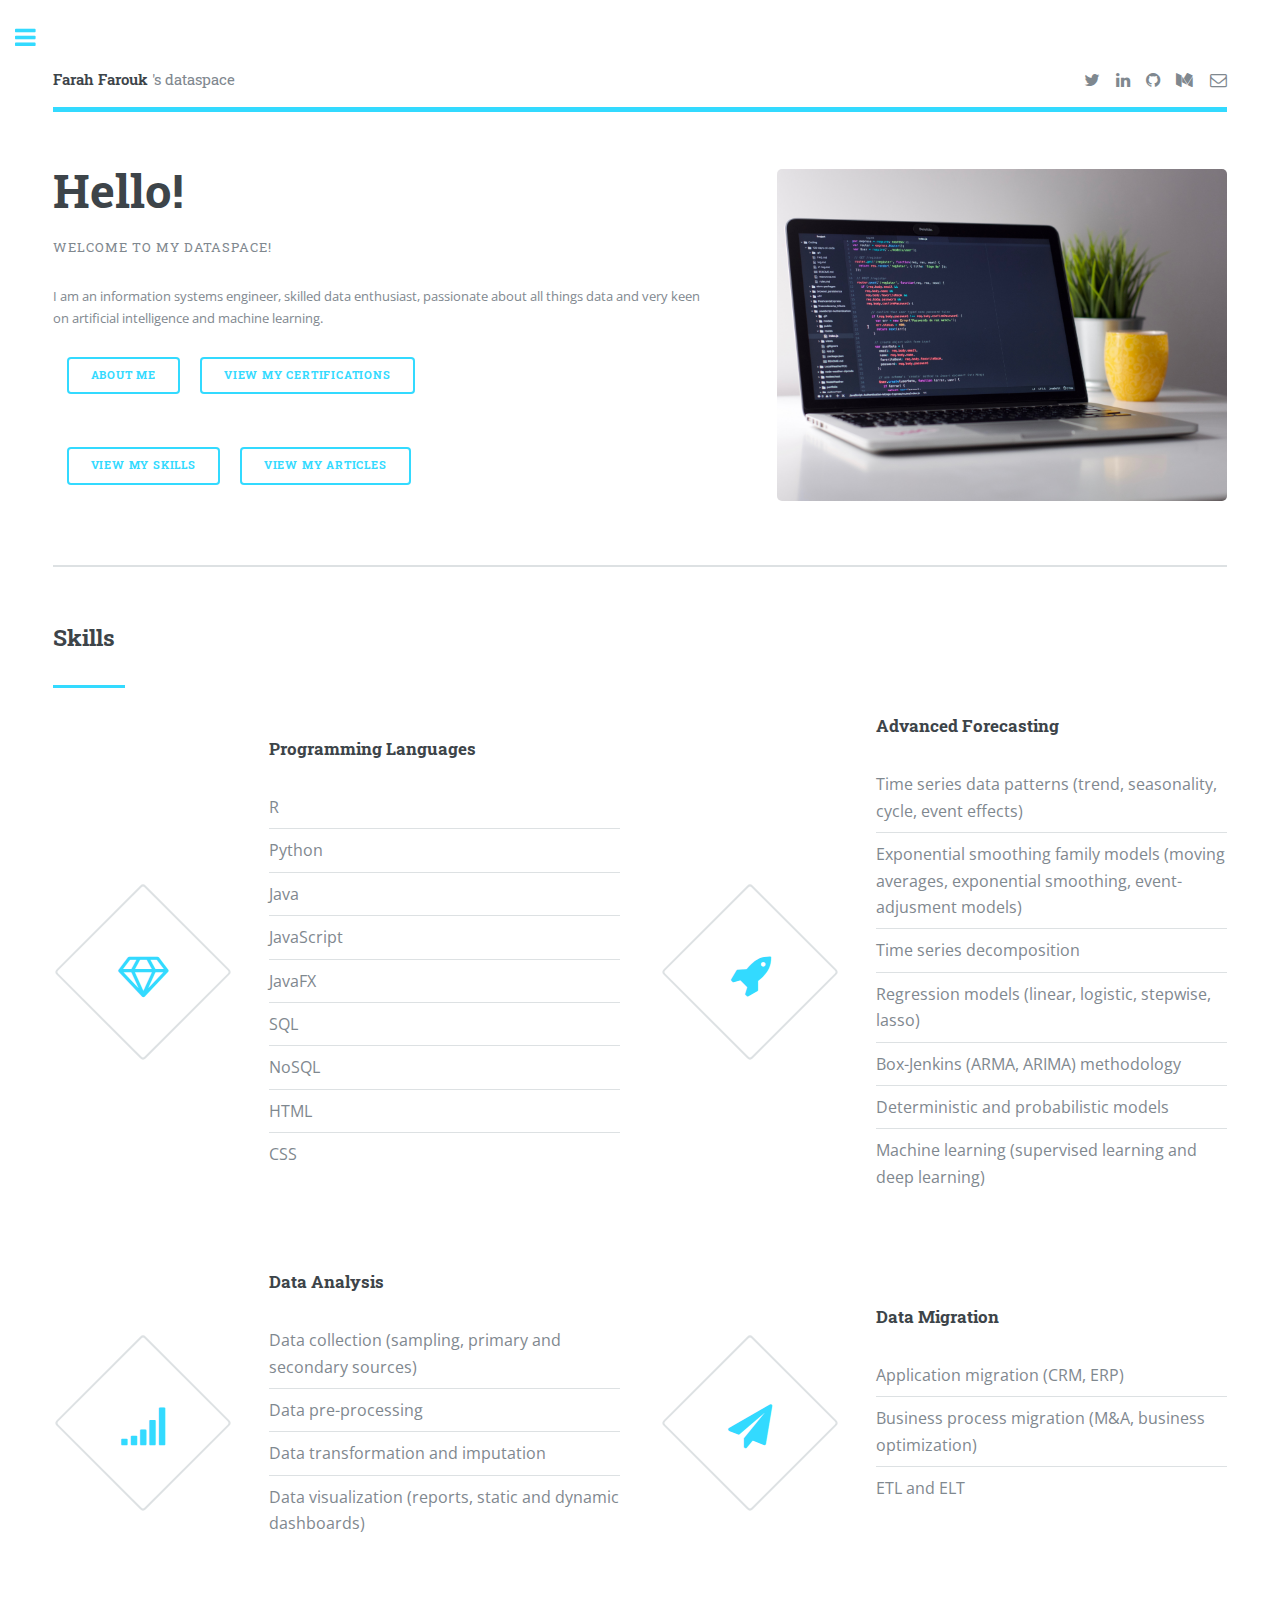
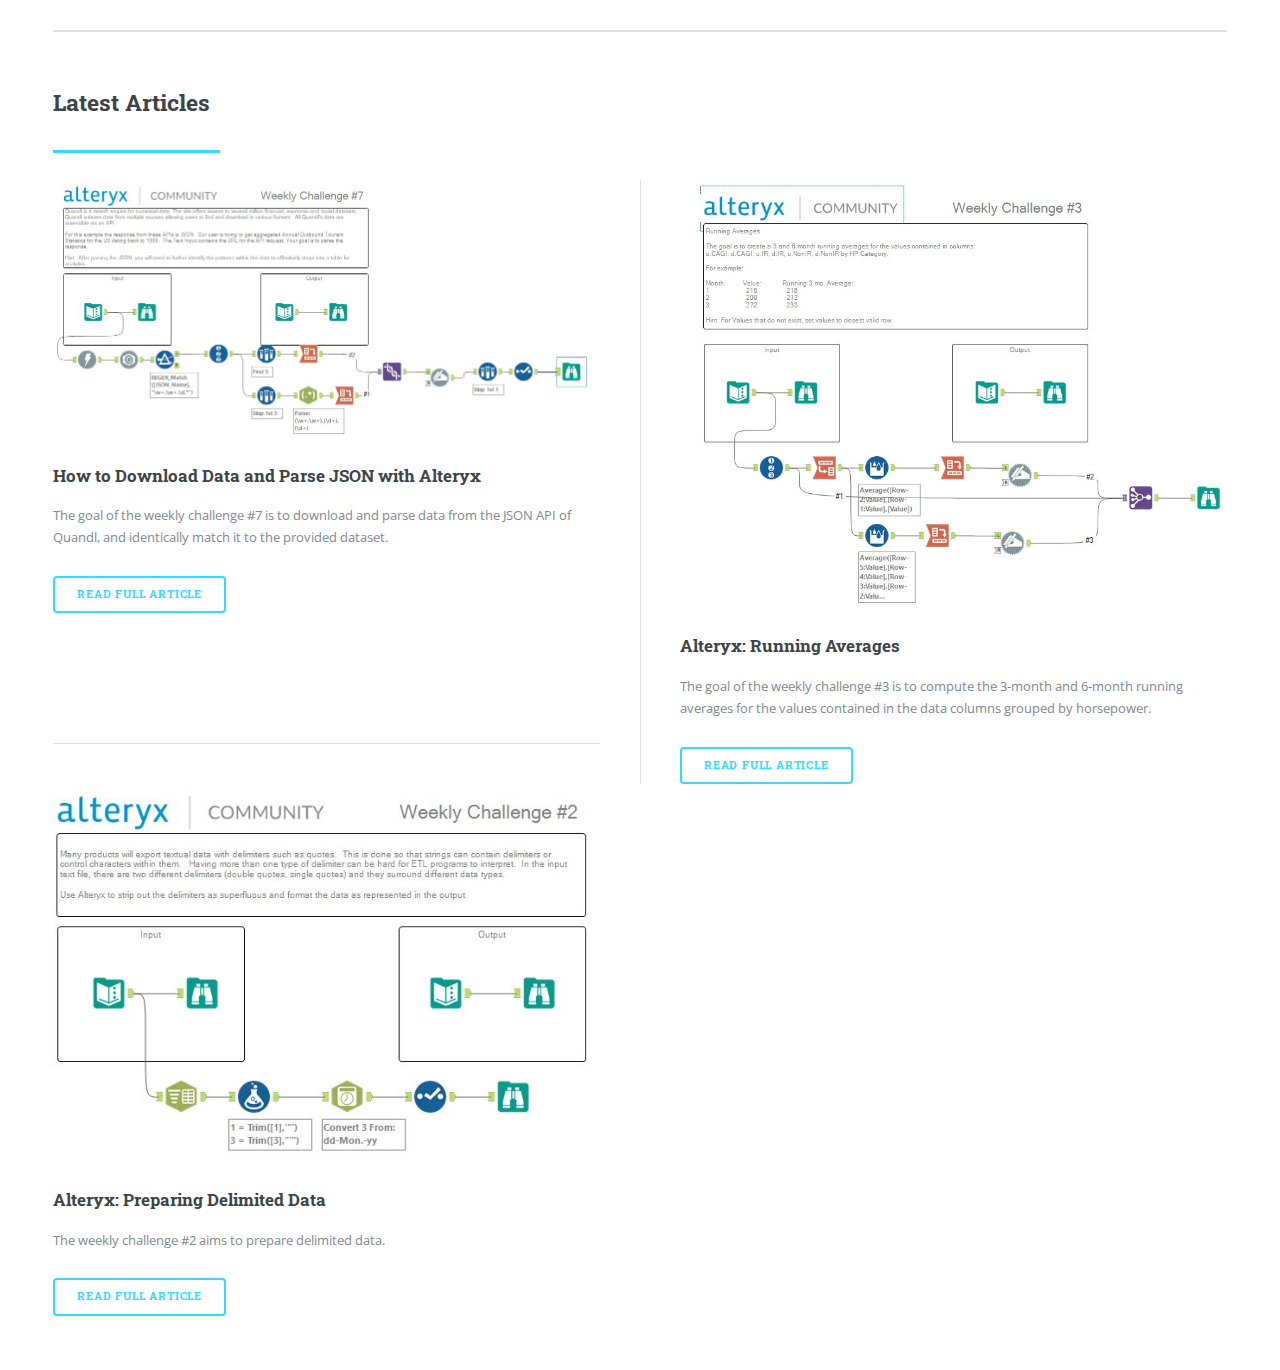
==== commit 4d121e21: "Add files via upload" ====
--- a/index.html
+++ b/index.html
@@ -147,9 +147,17 @@
 									</header>
 									<div class="posts">
 											<article>
+													<a href="https://medium.com/datadriveninvestor/alteryx-download-data-and-parse-json-eb485d5f794e" target="_blank" class="image"><img src="images/pic35.JPG" alt="" /></a>
+													<h3>How to Download Data and Parse JSON with Alteryx </h3>
+													<p>The goal of the weekly challenge #7 is to download and parse data from the JSON API of Quandl, and identically match it to the provided dataset.</p>
+													<ul class="actions">
+														<li><a href="https://medium.com/datadriveninvestor/alteryx-download-data-and-parse-json-eb485d5f794e" target="_blank" class="button">read full article</a></li>
+													</ul>
+											</article> 
+											<article>
 													<a href="https://medium.com/@datafarah/alteryx-running-averages-e995f4329ad5" target="_blank" class="image"><img src="images/pic32.JPG" alt="" /></a>
 													<h3>Alteryx: Running Averages </h3>
-													<p>TThe goal of the weekly challenge #3 is to compute the 3-month and 6-month running averages for the values contained in the data columns grouped by horsepower.</p>
+													<p>The goal of the weekly challenge #3 is to compute the 3-month and 6-month running averages for the values contained in the data columns grouped by horsepower.</p>
 													<ul class="actions">
 														<li><a href="https://medium.com/@datafarah/alteryx-running-averages-e995f4329ad5" target="_blank" class="button">read full article</a></li>
 													</ul>
@@ -161,15 +169,7 @@
 												<ul class="actions">
 													<li><a href="https://medium.com/datadriveninvestor/alteryx-preparing-delimited-data-8fd2b0efdda5" target="_blank" class="button">read full article</a></li>
 												</ul>
-										</article>  
-										<article>
-												<a href="https://medium.com/datadriveninvestor/is-rpa-worth-it-6170d3c0289a" target="_blank" class="image"><img src="images/pic03.jpg" alt="" /></a>
-												<h3>Is RPA Worth It?</h3>
-												<p>Robotic process automation is gaining momentum as more businesses and companies are leaping into digital transformation.</p>
-												<ul class="actions">
-													<li><a href="https://medium.com/datadriveninvestor/is-rpa-worth-it-6170d3c0289a" target="_blank" class="button">read full article</a></li>
-												</ul>
-										</article>
+											</article>
 									</div>
 								</section>
 
